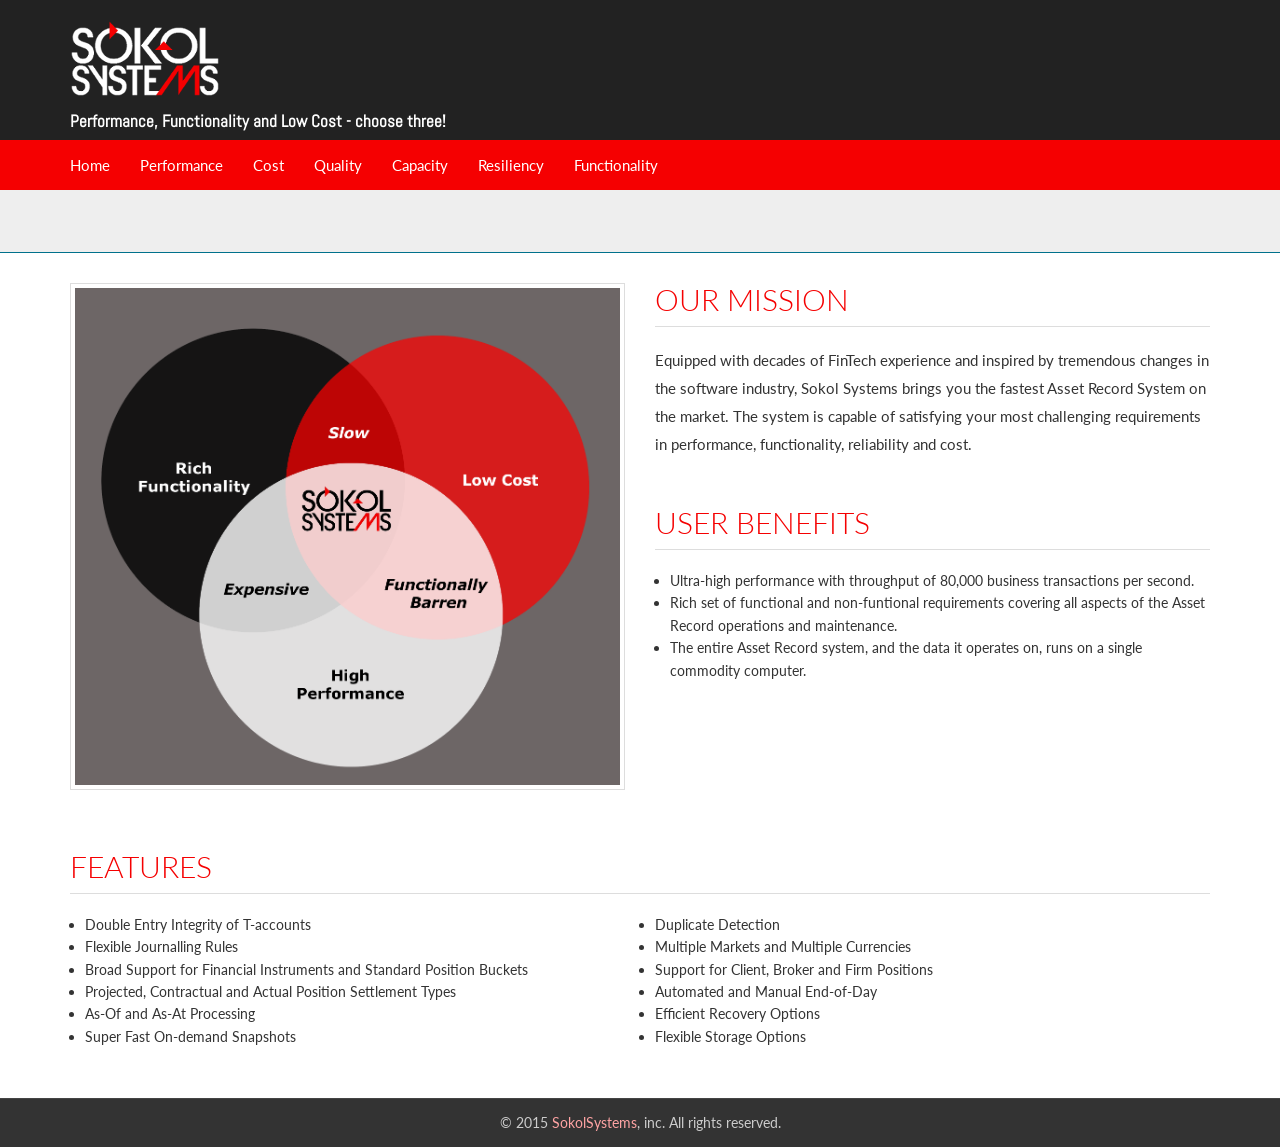
==== index.html @ 8c98a2dd "formatting of bullet points on homepage" ====
<!DOCTYPE html>
<html lang="en">

<head>
    <meta charset="UTF-8">
    <meta name="viewport" content="width=device-width, initial-scale=1.0">

    <title>Sokol Systems</title>

    <!-- CSS -->
    <link href="css/bootstrap.min.css" rel="stylesheet" media="screen">
    <link href="css/font-awesome.min.css" rel="stylesheet" media="screen">
    <link href="css/animate.min.css" rel="stylesheet" media="screen">
    <link href="css/lightbox.css" rel="stylesheet" media="screen">
    <link href="css/syntax/shCore.css" rel="stylesheet"  media="screen">
    <link href="css/syntax/shThemeDefault.css" rel="stylesheet"  media="screen">

    <link href="css/style.css" rel="stylesheet" media="screen" title="default">
    <link href="css/color-red.css" rel="stylesheet" media="screen" title="default">
    <link href="css/width-full.css" rel="stylesheet" media="screen" title="default">

    <!-- HTML5 shim and Respond.js IE8 support of HTML5 elements and media queries -->
    <!--[if lt IE 9]>
        <script src="js/html5shiv.js"></script>
        <script src="js/respond.min.js"></script>
    <![endif]-->
</head>

<body>

    <div class="boxed animated fadeIn animation-delay-5">

        <header id="header" class="hidden-xs">
            <div class="container">
                <div id="header-title">
                    <h1 class="animated fadeInDown">
						<a href="index.html"><img src="img/logo_white_text_clear_bg_150x77.png" class="img-responsive animated bounceInUp" alt="SokolSystems"></a>
					</h1>
					<p class="p-lg"><b>Performance, Functionality and Low Cost - choose three!</b></p>
                </div>
            </div> <!-- container -->
        </header> <!-- header -->

        <nav class="navbar navbar-static-top navbar-mind" role="navigation">
            <div class="container">
                <!-- Brand and toggle get grouped for better mobile display -->
                <div class="navbar-header">
                    <a class="navbar-brand visible-xs" href="index.html">Sokol <span>Systems</span></a>

                    <button type="button" class="navbar-toggle" data-toggle="collapse" data-target=".navbar-mind-collapse">
                        <span class="sr-only">Toggle navigation</span>
                        <i class="fa fa-bars fa-inverse"></i>
                    </button>
                </div>

                <!-- Collect the nav links, forms, and other content for toggling -->
                <div class="collapse navbar-collapse navbar-mind-collapse">
                    <ul class="nav navbar-nav">
                        <li>
                            <a href="index.html">Home</a>
                        </li>
                        <li>
                            <a href="performance.html">Performance</a>
                        </li>
                        <li>
                            <a href="cost.html">Cost</a>
                        </li>
                        <li>
                            <a href="quality.html">Quality</a>
                        </li>
                        <li>
                            <a href="capacity.html">Capacity</a>
                        </li>
                        <li>
                            <a href="resiliency.html">Resiliency</a>
                        </li>
                        <li>
                            <a href="functionality.html">Functionality</a>
                        </li>
                    </ul> <!-- nav nabvar-nav -->

                </div><!-- navbar-collapse -->
            </div> <!-- container -->
        </nav> <!-- navbar navbar-default -->

		<header class="wrap-title">
            <div class="container">
                <h1 class="page-title"></h1>
            </div>
        </header>

        <section class="animated fadeIn">
            <div class="container">
                <div class="row">
					<div class="col-md-6">
						<a href="img/Sokol-Systems-Performance-Functionality-Cost-layered-text.png" class="thumbnail margin-bottom-20" data-lightbox="w1" title="Sokol Systems Inc.">
							<img src="img/Sokol-Systems-Performance-Functionality-Cost-layered-text.png" class="img-responsive" alt="Image">
						</a>
					</div>
                    <div class="col-md-6">
                        <h2 class="section-title">Our mission</h2>
						<p class="p-lg">Equipped with decades of FinTech experience and inspired by tremendous changes in the software industry, Sokol Systems brings you the fastest Asset Record System on the market. The system is capable of satisfying your most challenging requirements in performance, functionality, reliability and cost.</p>
                    </div>

                    <p class="p-lg">&nbsp;</p>

					<div class="col-md-6">
                        <h2 class="section-title">User Benefits</h2>
                        <ul style="padding-left:15px;">
                            <li>Ultra-high performance with throughput of 80,000 business transactions per second.</li>
				            <li>Rich set of functional and non-funtional requirements covering all aspects of the Asset Record operations and maintenance.</li>
					        <li>The entire Asset Record system, and the data it operates on, runs on a single commodity computer.</li>
                        </ul>
                    </div>
					<!-- <div class="col-md-8">
                        <h2 class="section-title">Features</h2>
                        <p class="p-lg">
							<li>Double Entry Integrity of T-accounts</li>
							<li>Flexible Journalling Rules</li>
							<li>Broad Support for Financial Instruments and Standard Position Buckets</li>
							<li>Projected, Contractual and Actual Position Settlement Types</li>
							<li>As-Of and As-At Processing</li>
							<li>Super Fast On-demand Snapshots</li>
							<li>Duplicate Detection</li>
							<li>Multiple Markets and Multiple Currencies</li>
							<li>Support for Client, Broker and Firm Positions</li>
							<li>Automated and Manual End-of-Day</li>
							<li>Efficient Recovery Options</li>
							<li>Flexible Storage Options</li></p>
                    </div> -->
                </div>
            </div> <!-- container -->
        </section>

		<section class="animated fadeIn">
            <div class="container">
                <div class="row">
					<div class="col-md-12">
                        <h2 class="section-title">Features</h2>
                        <div class="col-md-6">
                            <ul style="padding-left:0px;">
    							<li>Double Entry Integrity of T-accounts</li>
    							<li>Flexible Journalling Rules</li>
    							<li>Broad Support for Financial Instruments and Standard Position Buckets</li>
    							<li>Projected, Contractual and Actual Position Settlement Types</li>
    							<li>As-Of and As-At Processing</li>
    							<li>Super Fast On-demand Snapshots</li>
    						</ul>
                        </div>
                        <div class="col-md-6">
                            <ul style="padding-left:0px;">
                                <li>Duplicate Detection</li>
                                <li>Multiple Markets and Multiple Currencies</li>
                                <li>Support for Client, Broker and Firm Positions</li>
                                <li>Automated and Manual End-of-Day</li>
                                <li>Efficient Recovery Options</li>
                                <li>Flexible Storage Options</li>
                            </ul>
                        </div>
                    </div>
                </div>
            </div> <!-- container -->
        </section>

        <!--<aside id="footer-widgets">
            <div class="container">
                <div class="row">
                    <div class="col-md-12">
                        <h3 class="footer-widget-title">Sitemap</h3>
                        <ul class="list-unstyled three_cols">
                            <li><a href="#">Home</a></li>
                            <li><a href="#">Blog</a></li>
                            <li><a href="#">Portafolio</a></li>
                            <li><a href="#">Works</a></li>
                            <li><a href="#">Gallery</a></li>
                            <li><a href="#">Pricing</a></li>
                            <li><a href="#">About Us</a></li>
                            <li><a href="#">Our Team</a></li>
                            <li><a href="#">Services</a></li>
                            <li><a href="#">FAQ</a></li>
                            <li><a href="#">Login</a></li>
                            <li><a href="#">Cantact</a></li>
                        </ul>
                    </div>
                </div>
            </div>
        </aside> -->

        <footer id="footer">
            <p>&copy; 2015 <a href="#">SokolSystems</a>, inc. All rights reserved.</p>
        </footer>

    </div> <!-- boxed -->

    <!-- <div id="back-top">
        <a href="#header"><i class="fa fa-chevron-up"></i></a>
    </div> -->


    <!-- Scripts -->
    <script src="js/jquery-1.10.2.min.js"></script>
    <script src="js/jquery.cookie.js"></script>
    <script src="js/bootstrap.min.js"></script>
    <script src="js/jquery.mixitup.min.js"></script>
    <script src="js/lightbox-2.6.min.js"></script>
    <script src="js/holder.js"></script>
    <script src="js/app.js"></script>
    <script src="js/styleswitcher.js"></script>

    <script src="js/syntax/shCore.js"></script>
    <script src="js/syntax/shBrushXml.js"></script>
    <script src="js/syntax/shBrushJScript.js"></script>

    <script type="text/javascript">
        SyntaxHighlighter.all()
    </script>
</body>

</html>
---- css/syntax/shCore.css ----
/**
 * SyntaxHighlighter
 * http://alexgorbatchev.com/SyntaxHighlighter
 *
 * SyntaxHighlighter is donationware. If you are using it, please donate.
 * http://alexgorbatchev.com/SyntaxHighlighter/donate.html
 *
 * @version
 * 3.0.83 (July 02 2010)
 * 
 * @copyright
 * Copyright (C) 2004-2010 Alex Gorbatchev.
 *
 * @license
 * Dual licensed under the MIT and GPL licenses.
 */
.syntaxhighlighter a,
.syntaxhighlighter div,
.syntaxhighlighter code,
.syntaxhighlighter table,
.syntaxhighlighter table td,
.syntaxhighlighter table tr,
.syntaxhighlighter table tbody,
.syntaxhighlighter table thead,
.syntaxhighlighter table caption,
.syntaxhighlighter textarea {
  -moz-border-radius: 0 0 0 0 !important;
  -webkit-border-radius: 0 0 0 0 !important;
  background: none !important;
  border: 0 !important;
  bottom: auto !important;
  float: none !important;
  height: auto !important;
  left: auto !important;
  line-height: 1.1em !important;
  margin: 0 !important;
  outline: 0 !important;
  overflow: visible !important;
  padding: 0 !important;
  position: static !important;
  right: auto !important;
  text-align: left !important;
  top: auto !important;
  vertical-align: baseline !important;
  width: auto !important;
  box-sizing: content-box !important;
  font-family: "Consolas", "Bitstream Vera Sans Mono", "Courier New", Courier, monospace !important;
  font-weight: normal !important;
  font-style: normal !important;
  font-size: 1em !important;
  min-height: inherit !important;
  min-height: auto !important;
}

.syntaxhighlighter {
  width: 100% !important;
  margin: 1em 0 1em 0 !important;
  position: relative !important;
  overflow: auto !important;
  font-size: 1em !important;
}
.syntaxhighlighter.source {
  overflow: hidden !important;
}
.syntaxhighlighter .bold {
  font-weight: bold !important;
}
.syntaxhighlighter .italic {
  font-style: italic !important;
}
.syntaxhighlighter .line {
  white-space: pre !important;
}
.syntaxhighlighter table {
  width: 100% !important;
}
.syntaxhighlighter table caption {
  text-align: left !important;
  padding: .5em 0 0.5em 1em !important;
}
.syntaxhighlighter table td.code {
  width: 100% !important;
}
.syntaxhighlighter table td.code .container {
  position: relative !important;
}
.syntaxhighlighter table td.code .container textarea {
  box-sizing: border-box !important;
  position: absolute !important;
  left: 0 !important;
  top: 0 !important;
  width: 100% !important;
  height: 100% !important;
  border: none !important;
  background: white !important;
  padding-left: 1em !important;
  overflow: hidden !important;
  white-space: pre !important;
}
.syntaxhighlighter table td.gutter .line {
  text-align: right !important;
  padding: 0 0.5em 0 1em !important;
}
.syntaxhighlighter table td.code .line {
  padding: 0 1em !important;
}
.syntaxhighlighter.nogutter td.code .container textarea, .syntaxhighlighter.nogutter td.code .line {
  padding-left: 0em !important;
}
.syntaxhighlighter.show {
  display: block !important;
}
.syntaxhighlighter.collapsed table {
  display: none !important;
}
.syntaxhighlighter.collapsed .toolbar {
  padding: 0.1em 0.8em 0em 0.8em !important;
  font-size: 1em !important;
  position: static !important;
  width: auto !important;
  height: auto !important;
}
.syntaxhighlighter.collapsed .toolbar span {
  display: inline !important;
  margin-right: 1em !important;
}
.syntaxhighlighter.collapsed .toolbar span a {
  padding: 0 !important;
  display: none !important;
}
.syntaxhighlighter.collapsed .toolbar span a.expandSource {
  display: inline !important;
}
.syntaxhighlighter .toolbar {
  position: absolute !important;
  right: 1px !important;
  top: 1px !important;
  width: 11px !important;
  height: 11px !important;
  font-size: 10px !important;
  z-index: 10 !important;
}
.syntaxhighlighter .toolbar span.title {
  display: inline !important;
}
.syntaxhighlighter .toolbar a {
  display: block !important;
  text-align: center !important;
  text-decoration: none !important;
  padding-top: 1px !important;
}
.syntaxhighlighter .toolbar a.expandSource {
  display: none !important;
}
.syntaxhighlighter.ie {
  font-size: .9em !important;
  padding: 1px 0 1px 0 !important;
}
.syntaxhighlighter.ie .toolbar {
  line-height: 8px !important;
}
.syntaxhighlighter.ie .toolbar a {
  padding-top: 0px !important;
}
.syntaxhighlighter.printing .line.alt1 .content,
.syntaxhighlighter.printing .line.alt2 .content,
.syntaxhighlighter.printing .line.highlighted .number,
.syntaxhighlighter.printing .line.highlighted.alt1 .content,
.syntaxhighlighter.printing .line.highlighted.alt2 .content {
  background: none !important;
}
.syntaxhighlighter.printing .line .number {
  color: #bbbbbb !important;
}
.syntaxhighlighter.printing .line .content {
  color: black !important;
}
.syntaxhighlighter.printing .toolbar {
  display: none !important;
}
.syntaxhighlighter.printing a {
  text-decoration: none !important;
}
.syntaxhighlighter.printing .plain, .syntaxhighlighter.printing .plain a {
  color: black !important;
}
.syntaxhighlighter.printing .comments, .syntaxhighlighter.printing .comments a {
  color: #008200 !important;
}
.syntaxhighlighter.printing .string, .syntaxhighlighter.printing .string a {
  color: blue !important;
}
.syntaxhighlighter.printing .keyword {
  color: #006699 !important;
  font-weight: bold !important;
}
.syntaxhighlighter.printing .preprocessor {
  color: gray !important;
}
.syntaxhighlighter.printing .variable {
  color: #aa7700 !important;
}
.syntaxhighlighter.printing .value {
  color: #009900 !important;
}
.syntaxhighlighter.printing .functions {
  color: #ff1493 !important;
}
.syntaxhighlighter.printing .constants {
  color: #0066cc !important;
}
.syntaxhighlighter.printing .script {
  font-weight: bold !important;
}
.syntaxhighlighter.printing .color1, .syntaxhighlighter.printing .color1 a {
  color: gray !important;
}
.syntaxhighlighter.printing .color2, .syntaxhighlighter.printing .color2 a {
  color: #ff1493 !important;
}
.syntaxhighlighter.printing .color3, .syntaxhighlighter.printing .color3 a {
  color: red !important;
}
.syntaxhighlighter.printing .break, .syntaxhighlighter.printing .break a {
  color: black !important;
}
---- css/syntax/shThemeDefault.css ----
/**
 * SyntaxHighlighter
 * http://alexgorbatchev.com/SyntaxHighlighter
 *
 * SyntaxHighlighter is donationware. If you are using it, please donate.
 * http://alexgorbatchev.com/SyntaxHighlighter/donate.html
 *
 * @version
 * 3.0.83 (July 02 2010)
 * 
 * @copyright
 * Copyright (C) 2004-2010 Alex Gorbatchev.
 *
 * @license
 * Dual licensed under the MIT and GPL licenses.
 */
.syntaxhighlighter {
  background-color: white !important;
}
.syntaxhighlighter .line.alt1 {
  background-color: white !important;
}
.syntaxhighlighter .line.alt2 {
  background-color: white !important;
}
.syntaxhighlighter .line.highlighted.alt1, .syntaxhighlighter .line.highlighted.alt2 {
  background-color: #e0e0e0 !important;
}
.syntaxhighlighter .line.highlighted.number {
  color: black !important;
}
.syntaxhighlighter table caption {
  color: black !important;
}
.syntaxhighlighter .gutter {
  color: #afafaf !important;
}
.syntaxhighlighter .gutter .line {
  border-right: 3px solid #00708c !important;
}
.syntaxhighlighter .gutter .line.highlighted {
  background-color: #00708c !important;
  color: white !important;
}
.syntaxhighlighter.printing .line .content {
  border: none !important;
}
.syntaxhighlighter.collapsed {
  overflow: visible !important;
}
.syntaxhighlighter.collapsed .toolbar {
  color: blue !important;
  background: white !important;
  border: 1px solid #00708c !important;
}
.syntaxhighlighter.collapsed .toolbar a {
  color: blue !important;
}
.syntaxhighlighter.collapsed .toolbar a:hover {
  color: red !important;
}
.syntaxhighlighter .toolbar {
  color: white !important;
  background: #00708c !important;
  border: none !important;
}
.syntaxhighlighter .toolbar a {
  color: white !important;
}
.syntaxhighlighter .toolbar a:hover {
  color: black !important;
}
.syntaxhighlighter .plain, .syntaxhighlighter .plain a {
  color: black !important;
}
.syntaxhighlighter .comments, .syntaxhighlighter .comments a {
  color: #008200 !important;
}
.syntaxhighlighter .string, .syntaxhighlighter .string a {
  color: blue !important;
}
.syntaxhighlighter .keyword {
  color: #006699 !important;
}
.syntaxhighlighter .preprocessor {
  color: gray !important;
}
.syntaxhighlighter .variable {
  color: #aa7700 !important;
}
.syntaxhighlighter .value {
  color: #009900 !important;
}
.syntaxhighlighter .functions {
  color: #ff1493 !important;
}
.syntaxhighlighter .constants {
  color: #0066cc !important;
}
.syntaxhighlighter .script {
  font-weight: bold !important;
  color: #006699 !important;
  background-color: none !important;
}
.syntaxhighlighter .color1, .syntaxhighlighter .color1 a {
  color: gray !important;
}
.syntaxhighlighter .color2, .syntaxhighlighter .color2 a {
  color: #ff1493 !important;
}
.syntaxhighlighter .color3, .syntaxhighlighter .color3 a {
  color: red !important;
}

.syntaxhighlighter .keyword {
  font-weight: bold !important;
}
---- css/style.css ----
@import url(http://fonts.googleapis.com/css?family=Abel|Lato:300,400,700,400italic);body{font-family:Lato,sans-serif;font-size:14px;line-height:1.6em;background-color:#ddd}h1,h2,h3,h4,h5,h6{font-family:'Lato',sans-serif;font-weight:300;color:#00708c}h6{font-weight:400}section{margin-bottom:40px !important}.top-section{padding-top:40px;padding-bottom:40px}section.inverse{background-color:#004759;color:#fff}iframe{border:0}:focus{outline:none !important}::-moz-focus-inner{border:0 !important}.video iframe,.video object,.video embed{position:absolute;top:0;left:0;width:100%;height:100%;border:0}.video{position:relative;padding-bottom:56.25%;height:0;overflow:hidden}.boxed{background-color:#fff}.no-margin-top{margin-top:0 !important}.margin-bottom-20{margin-bottom:20px}.three_cols{overflow:hidden}.three_cols>li{float:left;width:33.333%;padding-bottom:2px;padding-top:1px}input{border-radius:0 !important}textarea{border-radius:0 !important}.form-control:focus{border-color:#00708c;-webkit-box-shadow:none;box-shadow:none}.input-group-btn .btn{border-radius:0}.component-element{margin-bottom:40px}.menu{-webkit-animation-delay:.3s;-moz-animation-delay:.3s;-ms-animation-delay:.3s;-o-animation-delay:.3s;animation-delay:.3s}@media (max-width:991px){.menu{position:static;margin-bottom:40px}}@media (min-width:992px){.affix-bottom{position:absolute;top:auto}.menu{top:25px;width:220px}}@media (min-width:1200px){.menu{top:25px;width:260px}}.fa-15x{font-size:15em}.fa-10x{font-size:10em}.fa-6x{font-size:6em}.fa-7x{font-size:7em}.fa-8x{font-size:8em}.media{margin-bottom:25px}.media p{margin-bottom:0}.media small{font-style:oblique;color:#555;font-size:90%}.media-heading{line-height:140%}.media-list>li:last-child{margin-bottom:0}blockquote{border-color:#00708c;border-bottom:solid 1px #00708c;background-color:#f1f1f1;overflow:hidden}blockquote.pull-right{padding-right:15px;padding-left:0;border-right:5px solid #00708c;border-bottom:solid 1px #00708c;border-left:0;float:none !important}.lead{font-size:2em;font-weight:300;margin-bottom:30px}.lead-lg{font-size:3em}.lead strong{color:#00708c;font-weight:300}.well{border-radius:0;border-color:#00708c;background-color:#f4f4f4}.jumbotron{border-radius:0 !important;background-color:#f1f1f1;overflow:hidden;border-bottom:solid 5px #00708c;border-top:solid 5px #00708c;border-left:solid 1px #00708c;border-right:solid 1px #00708c}.alert{border-radius:0;padding:10px}.alert-success{background-color:#deeedd;color:#005b00;border-left:solid 5px #097900;border-right:solid 5px #097900;border-top:solid 1px #097900;border-bottom:solid 1px #097900}.alert-info{background-color:#dcecf2;color:#00708c;border-left:solid 5px #00708c;border-right:solid 5px #00708c;border-top:solid 1px #00708c;border-bottom:solid 1px #00708c}.alert-warning{background-color:#ffedce;color:#de8e03;border-left:solid 5px #f89e01;border-right:solid 5px #f89e01;border-top:solid 1px #f89e01;border-bottom:solid 1px #f89e01}.alert-danger{background-color:#ffd6d6;color:#bf0000;border-left:solid 5px #bf0000;border-right:solid 5px #bf0000;border-top:solid 1px #bf0000;border-bottom:solid 1px #bf0000}.progress{border-radius:0}.progress-sm{height:10px}.progress-xs{height:5px}.progress-lg{height:30px}.progress-bar{background-color:#00708c}.progress-bar-success{background-color:#005b00}.progress-bar-info{background-color:#8300ae}.progress-bar-warning{background-color:#de8e03}.progress-bar-danger{background-color:#bf0000}.panel{border-radius:0}.panel-title{color:#fff}.panel .panel-heading,.panel .panel-footer{background-color:#00708c;color:#fff;border-radius:0;border:0}.panel-primary .panel-heading a,.panel-primary .panel-footer a{color:#6aceeb}.panel-primary .panel-heading a:hover,.panel-primary .panel-footer a:hover,.panel-primary .panel-heading a:focus,.panel-primary .panel-footer a:focus{color:#eee}.panel .panel-footer i{margin-left:8px}.panel .panel-heading i,.panel .panel-footer i{font-size:1.1em;margin-right:5px}.panel>.panel-body{background-color:#f7f7f7;margin:0}.panel-footer~.panel-body{border-color:#f00 !important}.panel .list-group{background-color:#f7f7f7;border:solid 1px #00708c}.panel .list-group .list-group-item{background-color:#f7f7f7}.panel-default>.panel-body{border-color:#ddd}.panel-default .panel-heading{border-bottom:solid 1px #ddd}.panel-default .panel-footer{border-top:solid 1px #ddd}.panel-default .panel-heading,.panel-default .panel-footer{background-color:#eee;color:#000}.panel-default .panel-title{color:#000}.panel-primary{border-color:#00708c}.panel-primary .panel-heading,.panel-primary .panel-footer{background-color:#00708c;color:#fff}.panel-primary .panel-title{color:#fff}.panel-info{border-color:#8300ae}.panel-info .panel-heading,.panel-info .panel-footer{background-color:#8300ae;color:#fff}.panel-info .panel-title{color:#fff}.panel-success{border-color:#0b9a00}.panel-success .panel-heading,.panel-success .panel-footer{background-color:#0b9a00;color:#fff}.panel-success .panel-title{color:#fff}.panel-warning{border-color:#f89e01}.panel-warning .panel-heading,.panel-warning .panel-footer{background-color:#f89e01;color:#fff}.panel-warning .panel-title{color:#fff}.panel-danger{border-color:#bf0000}.panel-danger .panel-heading,.panel-danger .panel-footer{background-color:#bf0000;color:#fff}.panel-danger .panel-title{color:#fff}.panel-group>.panel{border-radius:0}.panel-group>.panel .panel-body{background-color:#f7f7f7;border:solid 1px #00708c !important;margin:0}.panel-group>.panel a{color:#fff}.panel-group>.panel .panel-heading{background-color:transparent;padding:0;border:0}.panel-group>.panel .panel-heading a{display:block;background-color:#00708c;padding:10px 15px;text-decoration:none;font-weight:400;font-size:.9em}.panel-group .panel>.panel-heading a.collapsed:before{font-family:'FontAwesome';content:"\f067";font-size:1.4em;margin-right:10px;vertical-align:middle;font-weight:normal;font-style:normal;text-decoration:inherit;*margin-right:.3em}.panel-group .panel>.panel-heading a:before{font-family:'FontAwesome';content:"\f068";font-size:1.4em;margin-right:10px;vertical-align:middle;font-weight:normal;font-style:normal;text-decoration:inherit;*margin-right:.3em}.nav-pills>li>a{border-radius:0;color:#00708c}.nav-pills>li.active>a,.nav-pills>li.active>a:hover,.nav-pills>li.active>a:focus{background-color:#00708c}.nav-pills.nav-stacked>li>a{border-top:solid 1px #ddd;border-left:solid 1px #ddd;border-right:solid 1px #ddd}.nav-stacked>li+li{margin:0}.nav-stacked>li:last-child{border-bottom:solid 1px #ddd}.nav-tabs{border-top:solid 4px #ddd;border-right:solid 1px #ddd}.nav-tabs li:first-child a{border-left:solid 1px #ddd}.nav-tabs li a{margin-top:-4px;margin-right:0;border-radius:0;border-top:solid 3px #ddd;color:#555;transition:all .2s;-moz-transition:all .2s;-webkit-transition:all .2s;padding-right:5px;padding-left:5px}.nav-tabs li a:hover,.nav-tabs li.active a,.nav-tabs li.active a:hover,.nav-tabs li.active a:focus{border-top:solid 3px #00708c;background-color:#fff;border-left:solid 1px #ddd;border-right:solid 1px #ddd;color:#00708c;padding-right:5px;padding-left:5px}@media (min-width:370px){.nav-tabs li a{padding-right:10px;padding-left:10px}.nav-tabs li a:hover,.nav-tabs li.active a,.nav-tabs li.active a:hover,.nav-tabs li.active a:focus{padding-right:25px;padding-left:25px}}.nav-tabs+.tab-content{padding:15px;border-left:solid 1px #ddd;border-right:solid 1px #ddd;border-bottom:solid 1px #ddd;overflow:hidden}.list-group-item:first-child{border-top-right-radius:0;border-top-left-radius:0}.list-group-item:last-child{margin-bottom:0;border-bottom-right-radius:0;border-bottom-left-radius:0}a.list-group-item.active,a.list-group-item.active:hover,a.list-group-item.active:focus{background-color:#00708c;border-color:#00708c}.btn{border-radius:0;-webkit-transition:all .25s ease;-moz-transition:all .25s ease;-ms-transition:all .25s ease;-o-transition:all .25s ease;transition:all .25s ease}.btn-primary{background-color:#00708c;border-color:#004759}.btn-primary:hover,.btn-primary:focus,.btn-primary:active,.btn-primary.active,.open .dropdown-toggle.btn-primary{background-color:#004759;border-color:#001e26}.btn-success{background-color:#0b9a00;border-color:#097900}.btn-success:hover,.btn-success:focus,.btn-success:active,.btn-success.active,.open .dropdown-toggle.btn-success{background-color:#097900;border-color:#075e00}.btn-danger{background-color:#bf0000;border-color:#a50000}.btn-danger:hover,.btn-danger:focus,.btn-danger:active,.btn-danger.active,.open .dropdown-toggle.btn-danger{background-color:#a50000;border-color:#820000}.btn-warning{background-color:#f89e01;border-color:#de8d01}.btn-warning:hover,.btn-warning:focus,.btn-warning:active,.btn-warning.active,.open .dropdown-toggle.btn-warning{background-color:#de8d01;border-color:#be7901}.btn-success{background-color:#0b9a00;border-color:#097900}.btn-success:hover,.btn-success:focus,.btn-success:active,.btn-success.active,.open .dropdown-toggle.btn-success{background-color:#097900;border-color:#075e00}.btn-info{background-color:#8300ae;border-color:#6c008f}.btn-info:hover,.btn-info:focus,.btn-info:active,.btn-info.active,.open .dropdown-toggle.btn-info{background-color:#6c008f;border-color:#560072}.thumbnail{border-radius:0;background-color:transparent}a.thumbnail:hover,a.thumbnail:focus,a.thumbnail.active{border-color:#00708c}.badge{border-radius:2px;background-color:#00708c;margin-left:3px;margin-right:5px}.label{border-radius:0}.label-default{background-color:#999}.label-default[href]:hover,.label-default[href]:focus{background-color:#808080}.label-primary{background-color:#00708c}.label-primary[href]:hover,.label-primary[href]:focus{background-color:#00627b}.label-success{background-color:#0b9a00}.label-success[href]:hover,.label-success[href]:focus{background-color:#097900}.label-info{background-color:#8300ae}.label-info[href]:hover,.label-info[href]:focus{background-color:#6c008f}.label-warning{background-color:#f89e01}.label-warning[href]:hover,.label-warning[href]:focus{background-color:#de8d01}.label-danger{background-color:#bf0000}.label-danger[href]:hover,.label-danger[href]:focus{background-color:#a50000}.table>thead>tr>th{border-bottom:2px solid #00708c}.table-striped>tbody>tr:nth-child(odd)>td,.table-striped>tbody>tr:nth-child(odd)>th{background-color:#f4f4f4}.modal-content,.popover{border-radius:0}.breadcrumb{display:inline;margin:0;padding:8px 5px 0 10px;background-color:transparent;border-radius:0;position:absolute;right:20px;top:0}.breadcrumb>li+li:before{content:"\00BB";color:#aaa;margin-right:5px;font-size:1.2em}.pagination{display:inline-block;padding-left:0;margin:20px 0;border-radius:4px}.pagination>li{display:inline}.pagination>li>a,.pagination>li>span{background-color:#eee;border:1px solid #ddd}.pagination>li:first-child>a,.pagination>li:first-child>span{border-bottom-left-radius:0;border-top-left-radius:0}.pagination>li:last-child>a,.pagination>li:last-child>span{border-top-right-radius:0;border-bottom-right-radius:0}.pagination>li>a:hover,.pagination>li>span:hover,.pagination>li>a:focus,.pagination>li>span:focus{background-color:#00708c;color:#fff;border-color:#00708c}.pagination>.active>a,.pagination>.active>span,.pagination>.active>a:hover,.pagination>.active>span:hover,.pagination>.active>a:focus,.pagination>.active>span:focus{color:#fff;background-color:#00708c;border-color:#00708c}.pagination>.disabled>span,.pagination>.disabled>span:hover,.pagination>.disabled>span:focus,.pagination>.disabled>a,.pagination>.disabled>a:hover,.pagination>.disabled>a:focus{background-color:#eee}.pagination-lg>li:first-child>a,.pagination-lg>li:first-child>span{border-bottom-left-radius:0;border-top-left-radius:0}.pagination-lg>li:last-child>a,.pagination-lg>li:last-child>span{border-top-right-radius:0;border-bottom-right-radius:0}.pagination-sm>li:first-child>a,.pagination-sm>li:first-child>span{border-bottom-left-radius:0;border-top-left-radius:0}.pagination-sm>li:last-child>a,.pagination-sm>li:last-child>span{border-top-right-radius:0;border-bottom-right-radius:0}.carousel-control{width:10%}dt{color:#00708c}.alignleft{float:left;margin-right:10px;margin-bottom:10px;margin-top:5px}.alignright{float:right;margin-left:10px;margin-bottom:10px;margin-top:5px}.aligncenter{display:block;margin:0 auto}.imageborder{padding:5px;border:solid 1px #ddd}img+p{margin-top:20px}img.alignleft+p,img.alignright+p{margin-top:0}.p-lg{font-size:1.1em;line-height:180%}.wrap-title{background-color:#eee;border-bottom:solid 1px #00718c;color:#000;padding:20px 0;margin-bottom:30px;position:relative}.page-title{text-transform:capitalize;font-weight:300;font-size:2.2em;margin:0;padding:0;line-height:100%;display:inline-block;color:#333;-webkit-text-stroke:.007em}.wrap-title .container{position:relative}.section-title{text-transform:uppercase;border-bottom:solid 1px #ddd;padding-bottom:10px;margin-bottom:20px;margin-top:0;padding-top:0}.section-title a,.post-title a{text-decoration:none}.post-title{border-bottom:solid 1px #ddd;padding-bottom:10px;margin-bottom:20px;margin-top:0;padding-top:0}.img-caption{position:relative;padding:5px;border:solid 1px #ddd;margin-bottom:20px;color:#fff;width:100%}.img-caption img{width:100%}.caption{position:absolute;top:0;bottom:0;left:0;right:0;background-color:rgba(0,0,0,0);opacity:0;-webkit-transition:all .25s ease;-moz-transition:all .25s ease;-ms-transition:all .25s ease;-o-transition:all .25s ease;transition:all .25s ease}.caption .caption-content{width:80%;height:150px;left:10%;top:40%;margin-top:-20px;position:absolute;text-align:center;visibility:hidden;-webkit-transition:all .5s ease;-moz-transition:all .5s ease;-ms-transition:all .5s ease;-o-transition:all .5s ease;transition:all .5s ease;-webkit-transform:translateY(-100%);-moz-transform:translateY(-100%);-ms-transform:translateY(-100%);-o-transform:translateY(-100%);transform:translateY(-100%)}.caption:hover .caption-content{visibility:visible;-webkit-transform:translateY(0);-moz-transform:translateY(0);-ms-transform:translateY(0);-o-transform:translateY(0);transform:translateY(0)}.caption:hover{background-color:rgba(0,0,0,0.5);opacity:1}.caption .caption-content a{background-color:rgba(128,128,128,0.5);padding:10px 10px 8px 10px;color:#fff;border:solid 1px #999;text-decoration:none;margin-bottom:10px !important;display:inline-block;-webkit-transition:all .25s ease;-moz-transition:all .25s ease;-ms-transition:all .25s ease;-o-transition:all .25s ease;transition:all .25s ease}.caption .caption-content a:hover{background-color:rgba(200,200,200,0.5)}.caption .caption-content a i{margin-right:10px}.caption .caption-content h4{padding:0;color:#fff;margin:0 auto;text-align:center;font-size:1.5em}.underline-title{padding-bottom:10px;border-bottom:solid 1px #ddd;margin-bottom:20px}.syntaxhighlighter{overflow-y:hidden !important}.animation-delay-1{-webkit-animation-delay:.1s !important;-moz-animation-delay:.1s !important;-ms-animation-delay:.1s !important;-o-animation-delay:.1s !important;animation-delay:.1s !important}.animation-delay-2{-webkit-animation-delay:.2s !important;-moz-animation-delay:.2s !important;-ms-animation-delay:.2s !important;-o-animation-delay:.2s !important;animation-delay:.2s !important}.animation-delay-3{-webkit-animation-delay:.3s !important;-moz-animation-delay:.3s !important;-ms-animation-delay:.3s !important;-o-animation-delay:.3s !important;animation-delay:.3s !important}.animation-delay-4{-webkit-animation-delay:.4s !important;-moz-animation-delay:.4s !important;-ms-animation-delay:.4s !important;-o-animation-delay:.4s !important;animation-delay:.4s !important}.animation-delay-5{-webkit-animation-delay:.5s !important;-moz-animation-delay:.5s !important;-ms-animation-delay:.5s !important;-o-animation-delay:.5s !important;animation-delay:.5s !important}.animation-delay-6{-webkit-animation-delay:.6s !important;-moz-animation-delay:.6s !important;-ms-animation-delay:.6s !important;-o-animation-delay:.6s !important;animation-delay:.6s !important}.animation-delay-7{-webkit-animation-delay:.7s !important;-moz-animation-delay:.7s !important;-ms-animation-delay:.7s !important;-o-animation-delay:.7s !important;animation-delay:.7s !important}.animation-delay-8{-webkit-animation-delay:.8s !important;-moz-animation-delay:.8s !important;-ms-animation-delay:.8s !important;-o-animation-delay:.8s !important;animation-delay:.8s !important}.animation-delay-9{-webkit-animation-delay:.9s !important;-moz-animation-delay:.9s !important;-ms-animation-delay:.9s !important;-o-animation-delay:.9s !important;animation-delay:.9s !important}.animation-delay-10{-webkit-animation-delay:1s !important;-moz-animation-delay:1s !important;-ms-animation-delay:1s !important;-o-animation-delay:1s !important;animation-delay:1s !important}.animation-delay-11{-webkit-animation-delay:1.1s !important;-moz-animation-delay:1.1s !important;-ms-animation-delay:1.1s !important;-o-animation-delay:1.1s !important;animation-delay:1.1s !important}.animation-delay-12{-webkit-animation-delay:1.2s !important;-moz-animation-delay:1.2s !important;-ms-animation-delay:1.2s !important;-o-animation-delay:1.2s !important;animation-delay:1.2s !important}.animation-delay-13{-webkit-animation-delay:1.3s !important;-moz-animation-delay:1.3s !important;-ms-animation-delay:1.3s !important;-o-animation-delay:1.3s !important;animation-delay:1.3s !important}.animation-delay-14{-webkit-animation-delay:1.4s !important;-moz-animation-delay:1.4s !important;-ms-animation-delay:1.4s !important;-o-animation-delay:1.4s !important;animation-delay:1.4s !important}.animation-delay-15{-webkit-animation-delay:1.5s !important;-moz-animation-delay:1.5s !important;-ms-animation-delay:1.5s !important;-o-animation-delay:1.5s !important;animation-delay:1.5s !important}.animation-delay-16{-webkit-animation-delay:1.6s !important;-moz-animation-delay:1.6s !important;-ms-animation-delay:1.6s !important;-o-animation-delay:1.6s !important;animation-delay:1.6s !important}.animation-delay-17{-webkit-animation-delay:1.7s !important;-moz-animation-delay:1.7s !important;-ms-animation-delay:1.7s !important;-o-animation-delay:1.7s !important;animation-delay:1.7s !important}.animation-delay-18{-webkit-animation-delay:1.8s !important;-moz-animation-delay:1.8s !important;-ms-animation-delay:1.8s !important;-o-animation-delay:1.8s !important;animation-delay:1.8s !important}#header{background-color:#28364f;color:#fff;height:140px}#header a{text-decoration:none;color:#fff}#header .container{position:relative}#header-title{font-family:'Abel',sans-serif;display:inline-block}#header-title h1{font-family:'Abel',sans-serif;text-transform:lowercase;word-spacing:-10px;margin:20px 0 10px 0;font-size:3.2em;color:#fff}#header-title h1 span{color:#6aceeb}#header-title p{font-size:1.2em}#search-header{display:inline-block;width:300px;position:absolute;right:10px;bottom:0}#search-header input{background-color:#4a6493;border-color:#4a6493;color:#fff}#search-header input:focus{box-shadow:none;border-color:#ff434c}#search-header .btn{background-color:#ff434c;color:#fff;border-color:#ff434c}#search-header input:-moz-placeholder{color:#ddd}#search-header input::-moz-placeholder{color:#ddd}#search-header input:-ms-input-placeholder{color:#ddd}#search-header input::-webkit-input-placeholder{color:#ddd}#social-header{position:absolute;top:10px;right:10px}.social-icon{-webkit-background-clip:border-box;-webkit-background-origin:padding-box;-webkit-background-size:auto;-webkit-transition-delay:0s;-webkit-transition-duration:.5s;-webkit-transition-property:background;-webkit-transition-timing-function:ease;background-clip:border-box;background-image:none;background-origin:padding-box;color:#fff;cursor:auto;display:inline-block;font-size:21px;height:35px;line-height:35px;text-align:center;text-decoration:none;transition-delay:0s;transition-duration:.5s;transition-property:background;transition-timing-function:ease;vertical-align:baseline;width:35px;margin-left:6px;border:solid 1px #576890}a.social-icon:hover{color:#fff !important;background-color:#00708c}.soc-twitter{background-color:#00acee}.soc-google-plus{background-color:#f00}.soc-facebook{background-color:#0173b2}.soc-instagram{background-color:#c0b2a9}.soc-pinterest{background-color:#cb2229}.soc-linkedin{background-color:#0274b3}.soc-github{background-color:#000}.navbar-mind .navbar-brand{color:#fff;text-transform:lowercase;word-spacing:-6px;font-family:'Abel',sans-serif;font-size:2.4em;margin-right:20px}.navbar-mind .navbar-brand span{color:#6aceeb}.navbar-mind{background-color:#00708c;color:#fff;margin:0;border:0}.navbar-mind .nav{font-size:1.1em;margin-left:-15px}.navbar-mind .nav a{color:#fff}.navbar-mind .nav a:hover,.navbar-mind .nav li.active a,.navbar-mind .nav a:focus{background-color:#28364f}.navbar-mind .nav .open>a,.navbar-mind .nav .open>a:hover,.navbar-mind .nav .open>a:focus{background-color:#28364f;color:#fff}.navbar-mind .nav a .caret{border-top-color:#0099bf;border-bottom-color:#0099bf}.navbar-mind .nav .open>a .caret,.navbar-mind .nav .open>a:hover .caret,.navbar-mind .nav .open>a:focus .caret,.navbar-mind .nav .active .caret,.navbar-mind .nav a:hover .caret,.navbar-mind .nav a:focus .caret{border-top-color:#00708c;border-bottom-color:#00708c}.navbar-mind .dropdown-menu{box-shadow:none;color:#000;background-color:#28364f;border-bottom:solid 0 #28364f;border-left:solid 1px #28364f;border-right:solid 1px #28364f;border-top:solid 0 #28364f;border-radius:0}.navbar-mind .dropdown-menu a{color:#000;padding:7px 15px;background-color:#eee !important}.navbar-mind .dropdown-menu a:hover,.navbar-mind .dropdown-menu li.active a:hover,.navbar-mind .dropdown-menu a:focus,.navbar-mind .dropdown-menu li.active a:focus,.navbar-mind .dropdown-menu li.active a{color:#fff;background-color:#00708c !important}.navbar-mind .nav .nav-divider{height:2px;margin:0 !important;overflow:hidden;background-color:#28364f}.navbar-mind .dropdown-header{color:#333;background-color:#ddd;border-bottom:solid 1px #28364f;border-top:solid 1px #28364f;padding:7px 0 !important;text-align:center}.dropdown-login{background-color:#eee !important;min-width:280px !important;border-top:solid 4px #28364f !important;border-bottom:solid 4px #28364f !important;padding:20px}.dropdown-profile{background-color:#eee !important;min-width:320px !important;border-top:solid 4px #28364f !important;border-bottom:solid 4px #28364f !important;padding:20px;overflow:hidden}.navbar-mind .dropdown-profile a{padding:0 !important;margin:15px 5px 0 0;background-color:transparent !important;display:inline-block}.navbar-mind .dropdown-profile a:hover,.navbar-mind .dropdown-profile a:focus{background-color:transparent !important;color:#000}.input-group-addon{border-radius:0;background-color:#ddd}.carousel-mind{background-image:url(../img/back.jpg);background-size:cover}.carousel-mind-back-2{background-image:url(../img/back2.jpg);background-size:cover}.carousel-mind .carousel-caption{position:static;text-align:left}.carousel-mind .carousel-img-wrap{display:table-row}.carousel-mind .carousel-img{height:400px;display:table-cell;vertical-align:middle;overflow:hidden;display:static}.carousel-mind .carousel-img img{width:100%;-webkit-animation-delay:.7s;-moz-animation-delay:.7s;-ms-animation-delay:.7s;-o-animation-delay:.7s;animation-delay:.7s}.carousel-mind .carousel-indicators{bottom:0 !important}.carousel-mind .carousel-indicators li{margin:0 2px}.carousel-text h1{margin:0 0 10px 0;padding:0;font-size:3em;color:#fff;text-transform:uppercase;text-shadow:1px 1px 2px rgba(0,0,0,0.5);line-height:1.4em}.carousel-list{top:60px;margin:0 auto}.carousel-list li{color:#fff;font-size:2em;margin-bottom:10px;overflow:hidden;font-family:'Abel',sans-serif;text-transform:uppercase}.carousel-list li:nth-child(1){-webkit-animation-delay:.3s;-moz-animation-delay:.3s;-ms-animation-delay:.3s;-o-animation-delay:.3s;animation-delay:.3s}.carousel-list li:nth-child(2){-webkit-animation-delay:.5s;-moz-animation-delay:.5s;-ms-animation-delay:.5s;-o-animation-delay:.5s;animation-delay:.5s}.carousel-list li:nth-child(3){-webkit-animation-delay:.7s;-moz-animation-delay:.7s;-ms-animation-delay:.7s;-o-animation-delay:.7s;animation-delay:.7s}.carousel-list li span{background-color:rgba(0,0,0,0.4);padding:18px}.carousel-list li i{padding:18px;margin-right:10px;-webkit-background-clip:border-box;-webkit-background-origin:padding-box;-webkit-background-size:auto;background-clip:border-box;background-image:none;background-origin:padding-box;vertical-align:baseline;display:inline-block;background-color:rgba(0,0,0,0.4);width:72px;text-align:center}@media (max-width:767px){.carousel-list li{font-size:1.6em;line-height:1.75em}.carousel-list li span{padding:5px}.carousel-list li i{width:42px;padding:5px}}.mind-features-item{background-color:#eee;border:solid 1px #ccc;position:relative;overflow:hidden;height:240px;margin:0 auto;margin-bottom:20px;width:90%}.mind-features-item .item-icon{text-align:center;padding:20px}.mind-features-item i{color:#00708c;font-size:9em}.hover{-webkit-user-select:none;-webkit-touch-callout:none}.mind-features-item .item-content{background-color:#00708c;color:#fff;padding:20px;height:240px;position:absolute;z-index:10;top:175px;left:0;-webkit-transition:all .4s linear;-moz-transition:all .4s linear;-ms-transition:all .4s linear;-o-transition:all .4s linear;transition:all .4s linear}.mind-features-item:hover .item-content,.mind-features-item.cs-hover .item-content{top:0}.mind-features-item .item-content h3{font-size:1.3em;text-align:center;font-weight:400;margin:5px 0 15px 0;color:#fff}@media (min-width:768px){.mind-features-item{width:100%}}@media (min-width:768px) and (max-width:991px){.mind-features-item .item-content h3{font-size:1.4em;margin:0 0 15px 0}}@media (min-width:992px){.mind-features-item .item-content{font-size:.9em;line-height:1.6em}.mind-features-item i{font-size:9em}.mind-features-item .item-content h3{font-size:1.3em;margin:5px 0 20px 0}}@media (min-width:1200px){.mind-features-item .item-content{line-height:1.7em}.mind-features-item i{font-size:9em}}.home-post-title a{color:#00708c;text-decoration:none}.home-post-title a:hover{color:#000}.home-post-footer{margin-top:22px}.home-post-meta{font-size:.9em;background-color:#e9e9e9;padding:6px 10px;margin-bottom:10px}.home-post-meta i{color:#444;padding:0 5px}.pricign-box{border:solid 1px #444;-webkit-box-shadow:3px 3px 8px 0 #ccc;-moz-box-shadow:3px 3px 8px 0 #ccc;box-shadow:3px 3px 8px 0 #ccc;margin-bottom:20px;-webkit-transition:all .3s;-moz-transition:all .3s;-ms-transition:all .3s;-o-transition:all .3s;transition:all .3s}.pricign-box:hover{-webkit-box-shadow:0 0 8px 2px rgba(0,0,0,0.39);box-shadow:0 0 8px 2px rgba(0,0,0,0.39)}.pricing-box-header{color:#fff;background-color:#444;padding:10px}.pricing-box-header>h2{margin:0 0 10px 0;padding:0;line-height:100%;font-size:2.2em;text-align:center;color:#fff}.pricing-box-header>p{font-size:.9em;font-weight:300;text-align:center;margin:0}.pricing-box-price{padding:10px;margin-bottom:7px;background-color:#ededed;border-bottom:solid 1px #ddd}.pricing-box-price h3{margin:0;padding:0;line-height:100%;font-size:2.6em;text-align:center}.pricing-box-price h3>sub{font-size:.6em}.pricing-box-content>ul{padding:0}.pricing-box-content>ul>li{list-style-type:none;padding:7px 0;border-bottom:dotted 1px #ddd;vertical-align:top}.pricing-box-content>ul>li>i{margin:0 14px;font-size:1.4em;list-style-position:inside}.pricing-box-footer{margin:10px auto;text-align:center}.pricign-box-pro{border-color:#00708c}.pricign-box-pro>.pricing-box-header{color:#fff;background-color:#00708c}#footer-widgets{background-color:#28364f;color:#fff;padding:0 0 20px 0;margin-top:30px;border-top:solid 5px #00708c}.footer-widget-title{font-family:'Abel',sans-serif;text-transform:uppercase;font-size:1.35em;color:#ff434c}#footer-widgets a{color:#6aceeb;text-decoration:none}#footer-widgets a:hover{color:#fff}#footer{background-color:#333;color:#ccc;padding:17px 0;text-align:center;border-top:solid 1px #444}#footer a{color:#6aceeb;text-decoration:none}#footer a:hover{color:#fff}#footer p{margin:0;padding:0;line-height:100%}.footer-widget .media{margin-bottom:10px}.footer-widget .media .media-heading{font-size:1.2em}.footer-widget small{color:#bbb;font-style:oblique}.footer-widget .thumbnail{border-color:#3c5177}.coming{background-color:#28364f;color:#aaa}.coming h1{color:#fff;padding:20px 0 20px 0;font-size:4em;text-transform:lowercase;font-family:'Abel',sans-serif}.coming h1 span{color:#6aceeb}.coming h1 i{margin-right:20px}.coming-logo>p{font-size:1.8em;font-weight:300;line-height:160%;color:#c2cadc}.coming h2{font-size:4em;color:#fff;margin-top:20px;padding-top:20px}.coming-info{margin-bottom:40px}.coming-info p{color:#ccc;font-size:1.1em;line-height:1.7em}.coming-color{background-color:#6aceeb;background-color:rgba(95,195,255,0.8)}.coming-social>a{-webkit-background-clip:border-box;-webkit-background-origin:padding-box;-webkit-background-size:auto;-webkit-transition-delay:0s;-webkit-transition-duration:1s;-webkit-transition-property:background;-webkit-transition-timing-function:ease;background-clip:border-box;background-color:#666;background-image:none;background-origin:padding-box;color:#fff;cursor:auto;display:inline-block;font-size:21px;height:35px;line-height:35px;text-align:center;text-decoration:none;transition-delay:0s;transition-duration:1s;transition-property:background;transition-timing-function:ease;vertical-align:baseline;width:35px;margin-bottom:5px}.coming-social-transparent>a{background-color:rgba(0,0,0,0.5)}.coming-social>a:hover{background-color:#00708c}.coming-copy{padding-top:10px}@media (min-width:768px){.coming-subs{margin:20px 0}.coming-copy{text-align:right}}@media (min-width:992px){.coming{padding-top:100px}.coming-footer{margin-top:100px}.coming-logo{border-left:solid 1px #6aceeb;padding-left:50px;margin-bottom:0}}@media (min-width:1200px){.coming h1{font-size:6em}}.logig-form{max-width:380px}.register-form{max-width:500px}.error-404{max-width:500px}.error-404 h1{font-size:6em;text-transform:uppercase;font-family:'Abel'}.error-404 h2{font-size:3em;text-transform:uppercase}hr{border-top:1px solid #ddd}.post{margin-bottom:30px;overflow:hidden}.post h1{font-size:2em;margin:0 0 10px 0}.img-post{padding:5px;border:solid 1px #ccc;background-color:#eee;margin:0 auto 20px auto}.post p{line-height:170%}.post-info{margin-top:20px;padding:5px 0;border-top:solid 1px #ddd;border-bottom:solid 1px #ddd;overflow:hidden;vertical-align:baseline;position:relative}.post-info span{color:#00708c}.post-info .btn{position:absolute;right:0;top:3px}.pi-content{margin-top:5px;display:inline-block}.sub-comments{padding-left:50px;border-left:dotted 1px #ddd}.block{margin-bottom:40px}.block .nav>li>a>i{font-size:1.3em}.block ul{padding:0}.block ul.simple li{list-style-type:none;margin:3px 0}.block ul.simple li a{border-left:solid 2px #00708c;padding-left:20px}.block ul.simple li a:hover{border-color:#000}.block ul.simple li ul{padding-left:20px}.post-sidebar{padding:0}.post-sidebar li{list-style-type:none;overflow:hidden;margin-bottom:20px}.post-sidebar img{float:left;padding:5px;border:solid 1px #ccd;background-color:#ddd;margin-right:10px}.post-sidebar h4{margin:0;padding:0;line-height:140%;font-size:1.1em;font-family:'Open Sans',sans-serif;font-weight:normal}.post-sidebar .date{margin-top:10px;color:#666;display:block}.tags-cloud a{border:solid 1px #ddd;padding:3px 5px;margin:2px;display:inline-block;font-size:.9em;color:#00708c;text-decoration:none}.tags-cloud a:hover{background-color:#00708c;color:#fff}.comments-sidebar{padding:0;margin:0}.comments-sidebar li{list-style-type:none;margin:10px 0;overflow:hidden}.comments-sidebar li:nth-child(2n) img{border-radius:50px;float:left;margin-right:10px}.comments-sidebar li:nth-child(2n+1) img{border-radius:50px;float:right;margin-left:10px}.comments-sidebar li h4{font-size:1em;font-family:'Open Sans',sans-serif;font-weight:400;line-height:140%}#Grid .mix{opacity:0;display:none}.portfolio-control{padding:0;margin-bottom:20px}.portfolio-control>li{cursor:pointer;display:inline-block;padding:8px;margin-right:5px;border:solid 1px #ccc;margin-bottom:5px}.portfolio-control>li.active,.portfolio-control>li:hover{background-color:#00708c;color:#fff}@media (max-width:991px){#color-switcher{visibility:hidden}}#color-switcher{position:fixed;top:5%;right:-180px;z-index:10000;-webkit-transition:all .25s ease;-moz-transition:all .25s ease;-ms-transition:all .25s ease;-o-transition:all .25s ease;transition:all .25s ease}#color-switcher:hover{right:0}#color-switcher h3{font-size:1.3em}#color-switcher-content{background-color:#fff;padding:10px;border:solid 1px #ccc;display:inline-block;width:180px}#color-switcher-content a.color{display:inline-block;text-indent:-999999px !important;width:25px;height:25px;background-color:#fff;border:solid 1px #000;margin:2px}#color-switcher-tab{display:inline-block;position:relative;background-color:#fff;border-top:solid 1px #ccc;border-bottom:solid 1px #ccc;border-left:solid 1px #ccc;padding:5px 5px 3px 5px;margin-right:-1px;z-index:10;vertical-align:top}#color-switcher-content a.color.default{background-color:#00708c}#color-switcher-content a.color.blue{background-color:#00439e}#color-switcher-content a.color.fuchsia{background-color:#cc0261}#color-switcher-content a.color.puregreen{background-color:#068100}#color-switcher-content a.color.gold{background-color:#a79c42}#color-switcher-content a.color.grassgreen{background-color:#5a9900}#color-switcher-content a.color.green{background-color:#008c73}#color-switcher-content a.color.intenseblue{background-color:#0093e8}#color-switcher-content a.color.niceblue{background-color:#008cba}#color-switcher-content a.color.olive{background-color:#88a026}#color-switcher-content a.color.orange{background-color:#d77400}#color-switcher-content a.color.otherblue{background-color:#429ab4}#color-switcher-content a.color.pink{background-color:#db46e4}#color-switcher-content a.color.red{background-color:#a00000}#color-switcher-content a.color.violet{background-color:#5400ab}#back-top a{position:fixed;bottom:30px;right:30px;color:#eee;background-color:rgba(0,0,0,0.3);-webkit-transition:all .25s ease;-moz-transition:all .25s ease;-ms-transition:all .25s ease;-o-transition:all .25s ease;transition:all .25s ease;padding:10px;border-radius:5px;text-align:center}#back-top a:hover{background-color:rgba(0,0,0,0.7)}#back-top a i{font-size:3em}.coming2{background-image:url(../img/coming.jpg);background-size:auto !important;background-repeat:no-repeat;background-attachment:fixed}.wrap-coming2{position:relative;top:20%;left:0;right:0;background-color:rgba(0,0,0,0.4);color:#fff;padding:40px 0}.wrap-coming2 h1{color:#fff;font-size:4em}.wrap-coming2 h2{color:#eee}.wrap-coming2 h1 span,.wrap-coming2 h2 span{color:#6aceeb}.wrap-coming2 p{font-size:1.2em;line-height:180%}.coming-time{margin-top:20px}.coming-box-time{background-color:rgba(0,0,0,0.3);color:#fff;text-align:center;padding:25px 25px 10px 25px;margin-left:10px;display:inline-block;margin-bottom:10px}.coming-box-time span{display:block;font-size:4em;padding-bottom:15px}.mind-features-item-transparent{background-color:rgba(0,0,0,0.4);border:none}.mind-features-item-transparent .item-content{background-color:rgba(0,0,0,0.5) !important}.mind-features-item-transparent i{color:rgba(255,255,255,0.7) !important}.mind-features-item-transparent .item-content h3{margin-bottom:18px}.coming2-copy{color:#ddd;padding-top:5px}@media (min-width:992px) and (max-width:1199px){.coming-box-time span{font-size:3em}}@media (min-width:992px){.coming2-count{text-align:right}}@media (min-width:768px){.timeline-left{border-right:solid 5px #ddd}.timeline-right{padding-top:100px}.timeline-event-left{width:97%;position:relative}.timeline-event-left:before{content:"";width:20px;height:20px;background-color:#00708c;border-radius:50px;border:solid 4px #ddd;position:absolute;right:-37px;top:13px;margin-left:-12px;z-index:10}.timeline-event-right:before{content:"";width:20px;height:20px;background-color:#00708c;border-radius:50px;border:solid 4px #ddd;position:absolute;left:-25px;top:13px;margin-left:-12px;z-index:10}.timeline-event-right{width:97%;margin-left:3%;position:relative}.timeline-event:after{content:"";width:0;height:0;border-style:solid;position:absolute;top:9px}.timeline-event-left:after{border-width:14px 0 14px 20px;border-color:transparent transparent transparent #00708c;right:-18px}.timeline-event-right:after{border-width:14px 20px 14px 0;border-color:transparent #00708c transparent transparent;left:-18px}}@media (min-width:992px){.timeline-event-left:before{right:-41px;margin-left:-12px}.timeline-event-right:before{left:-29px;margin-left:-12px}}@media (min-width:1200px){.timeline-event-left:before{right:-44px;margin-left:-12px}.timeline-event-right:before{left:-32px;margin-left:-12px}}.timeline-title{text-align:center;display:block;margin:0 auto 40px auto}.timeline-title span{background-color:#00708c;padding:8px;color:#fff;border-radius:3px}.mind-box{background-color:#00708c;color:#fff;padding:20px;margin-bottom:20px;text-align:center;-webkit-transition:all .25s ease;-moz-transition:all .25s ease;-ms-transition:all .25s ease;-o-transition:all .25s ease;transition:all .25s ease}.mind-box:hover{background-color:#005c73}.mind-box-success{background-color:#097900}.mind-box-success:hover{background-color:#076000}.mind-box-info{background-color:#8300ae}.mind-box-info:hover{background-color:#700095}.mind-box-warning{background-color:#f89e01}.mind-box-warning:hover{background-color:#df8e01}.mind-box-danger{background-color:#bf0000}.mind-box-danger:hover{background-color:#a60000}.mind-box-title{color:#fff;font-size:1.5em}.mind-box i{font-size:4em;margin:5px auto 8px auto}.inverse-wrap{background-color:#28364f;color:#fff;padding:30px 0}.inverse-wrap p{margin:0}.inverse-wrap .lead{color:#fff}.inverse-wrap .lead strong{font-weight:300;color:#6aceeb}.service-list li{counter-increment:myIndex;position:relative;margin-bottom:20px;padding:10px 0 10px 80px}.service-list li:before{content:counter(myIndex);font-family:"Roboto",sans-serif;font-size:4em;padding:20px 15px;border:solid 1px #00708c;color:#00708c;border-radius:500px;position:absolute;top:10px;left:0}@media (min-width:992px) and (max-width:1199px){.service-list li{margin-bottom:25px}}.center-title{text-align:center;text-transform:uppercase;padding-bottom:40px}.back{padding:30px 0;background-color:#000;color:#fff;background-image:url(../img/back_home.jpg);background-size:cover;text-shadow:1px 1px 2px rgba(0,0,0,0.5)}.back h1,.back h2,.back h3,.back h4,.back h5,.back h6{color:#fff}.back h1{font-size:3.7em}.icon-item{display:table;margin-bottom:20px;padding:20px;-webkit-transition:all .25s ease;-moz-transition:all .25s ease;-ms-transition:all .25s ease;-o-transition:all .25s ease;transition:all .25s ease}.icon-item:hover{background-color:rgba(255,255,255,0.2)}.icon-item i{-webkit-transition:all .55s ease;-moz-transition:all .55s ease;-ms-transition:all .55s ease;-o-transition:all .55s ease;transition:all .55s ease}.icon-item:hover i{color:#6aceeb}.icon-item i{display:table-cell;font-size:5em;vertical-align:middle;padding-right:20px}.item-content{display:table-cell}.back .icon-item h3{color:#6aceeb;margin:0 0 15px 0}.carousel-images .carousel-indicators{bottom:auto;top:10px}.carousel-images .carousel-control{position:absolute;top:50%;bottom:auto;height:50px;left:20px;width:50px;font-size:20px;color:#fff;text-align:center;text-shadow:0 1px 2px rgba(0,0,0,0.6);opacity:.5;filter:alpha(opacity=50);z-index:2000}.carousel-images .carousel-control.left{background-image:none;background-repeat:no-repeat;filter:none}.carousel-images .carousel-control.right{right:0;left:auto;background-image:none;background-repeat:no-repeat;filter:none}.carousel-images .carousel-control:hover,.carousel-images .carousel-control:focus{color:#fff;text-decoration:none;outline:none;opacity:.9;filter:alpha(opacity=90)}.carousel-images .carousel-caption{background-color:rgba(0,0,0,0.5);width:100%;left:auto;right:auto;bottom:0;padding:20px}.carousel-images .carousel-caption h1,.carousel-images .carousel-caption h2,.carousel-images .carousel-caption h3,.carousel-images .carousel-caption h4,.carousel-images .carousel-caption h5,.carousel-images .carousel-caption h6{color:#fff;margin:0 0 10px 0}.icon-box{display:table;margin-bottom:20px}.icon-box h3{margin:0 0 10px 0}.icon-box i{display:table-cell;font-size:3em;vertical-align:middle;background-color:#d9f7ff;border-left:solid 4px #00708c;padding:10px 20px;color:#00708c}.icon-box .icon-box-content{display:table-cell;padding:10px;background-color:#edfbff}.icon-box.icon-box-success .icon-box-content{background-color:#efffef}.icon-box.icon-box-success i{background-color:#dbffdb;border-left:solid 4px #005b00;color:#005b00}.icon-box.icon-box-info .icon-box-content{background-color:#fbf0ff}.icon-box.icon-box-info i{background-color:#f8e1ff;border-left:solid 4px #8300ae;color:#8300ae}.icon-box.icon-box-warning .icon-box-content{background-color:#fff7ea}.icon-box.icon-box-warning i{background-color:#fff3e0;border-left:solid 4px #f89e01;color:#f89e01}.icon-box.icon-box-danger .icon-box-content{background-color:#fff2f2}.icon-box.icon-box-danger i{background-color:#ffd9d9;border-left:solid 4px #bf0000;color:#bf0000}.icon-box.icon-box-inverse .icon-box-content{background-color:#00708c;color:#fff}.icon-box.icon-box-inverse i{background-color:#004759;border-left:solid 4px #001e26;color:#fff}.icon-box.icon-box-inverse h1,.icon-box.icon-box-inverse h2,.icon-box.icon-box-inverse h3,.icon-box.icon-box-inverse h4,.icon-box.icon-box-inverse h5,.icon-box.icon-box-inverse h6{color:#fff}.icon-box.icon-box-info h1,.icon-box.icon-box-info h2,.icon-box.icon-box-info h3,.icon-box.icon-box-info h4,.icon-box.icon-box-info h5,.icon-box.icon-box-info h6{color:#8300ae}.icon-box.icon-box-success h1,.icon-box.icon-box-success h2,.icon-box.icon-box-success h3,.icon-box.icon-box-success h4,.icon-box.icon-box-success h5,.icon-box.icon-box-success h6{color:#005b00}.icon-box.icon-box-warning h1,.icon-box.icon-box-warning h2,.icon-box.icon-box-warning h3,.icon-box.icon-box-warning h4,.icon-box.icon-box-warning h5,.icon-box.icon-box-warning h6{color:#f89e01}.icon-box.icon-box-danger h1,.icon-box.icon-box-danger h2,.icon-box.icon-box-danger h3,.icon-box.icon-box-danger h4,.icon-box.icon-box-danger h5,.icon-box.icon-box-danger h6{color:#bf0000}
---- css/color-red.css ----
h1,h2,h3,h4,h5,h6{color:#f50001}.form-control:focus{border-color:#f50001}blockquote{border-color:#f50001;border-bottom:solid 1px #f50001}blockquote.pull-right{border-right:5px solid #f50001;border-bottom:solid 1px #f50001}.lead strong{color:#f50001}.well{border-color:#f50001}.jumbotron{border-bottom:solid 5px #f50001;border-top:solid 5px #f50001;border-left:solid 1px #f50001;border-right:solid 1px #f50001}.panel-primary .panel-heading,.panel-primary .panel-footer{background-color:#f50001}.panel-primary .panel-heading a,.panel-primary .panel-footer a{color:#ffa4a4}.panel-primary{border-color:#f50001}.panel-primary .panel-heading,.panel-primary .panel-footer{background-color:#f50001}.panel-group>.panel .panel-body{border:solid 1px #f50001 !important}.panel-group>.panel .panel-heading a{background-color:#f50001}.nav-pills>li>a{color:#f50001}.nav-pills>li.active>a,.nav-pills>li.active>a:hover,.nav-pills>li.active>a:focus{background-color:#f50001}.nav-tabs li a:hover,.nav-tabs li.active a,.nav-tabs li.active a:hover,.nav-tabs li.active a:focus{color:#f50001;border-top:solid 3px #f50001}a.list-group-item.active,a.list-group-item.active:hover,a.list-group-item.active:focus{background-color:#f50001;border-color:#f50001}.btn-primary{background-color:#f50001;border-color:#6d0000}.btn-primary:hover,.btn-primary:focus,.btn-primary:active,.btn-primary.active,.open .dropdown-toggle.btn-primary{background-color:#6d0000;border-color:#3a0000}a.thumbnail:hover,a.thumbnail:focus,a.thumbnail.active{border-color:#f50001}.badge{background-color:#f50001}.label-primary{background-color:#f50001}.table>thead>tr>th{border-bottom:2px solid #f50001}.pagination>li>a:hover,.pagination>li>span:hover,.pagination>li>a:focus,.pagination>li>span:focus{background-color:#f50001;border-color:#f50001}.pagination>.active>a,.pagination>.active>span,.pagination>.active>a:hover,.pagination>.active>span:hover,.pagination>.active>a:focus,.pagination>.active>span:focus{background-color:#f50001;border-color:#f50001}dt{color:#f50001}#header{background-color:#222}#header-title h1 span{color:#f50001}#search-header input{background-color:#555;border-color:#555}a.social-icon:hover{background-color:#f50001}.navbar-mind .navbar-brand span{color:#ffa4a4}.navbar-mind{background-color:#f50001}.navbar-mind .nav a:hover,.navbar-mind .nav li.active a,.navbar-mind .nav a:focus{background-color:#222}.navbar-mind .nav .open>a,.navbar-mind .nav .open>a:hover,.navbar-mind .nav .open>a:focus{background-color:#222}.navbar-mind .nav a .caret{border-top-color:#d30000;border-bottom-color:#d30000}.navbar-mind .nav .open>a .caret,.navbar-mind .nav .open>a:hover .caret,.navbar-mind .nav .open>a:focus .caret,.navbar-mind .nav .active .caret,.navbar-mind .nav a:hover .caret,.navbar-mind .nav a:focus .caret{border-top-color:#f50001;border-bottom-color:#f50001}.navbar-mind .dropdown-menu{background-color:#222;border-bottom:solid 0 #222;border-left:solid 1px #222;border-right:solid 1px #222;border-top:solid 0 #222}.navbar-mind .dropdown-menu a:hover,.navbar-mind .dropdown-menu li.active a:hover,.navbar-mind .dropdown-menu a:focus,.navbar-mind .dropdown-menu li.active a:focus,.navbar-mind .dropdown-menu li.active a{background-color:#f50001 !important}.navbar-mind .nav .nav-divider{background-color:#222}.navbar-mind .dropdown-header{border-bottom:solid 1px #222;border-top:solid 1px #222}.dropdown-login{border-top:solid 4px #222 !important;border-bottom:solid 4px #222 !important}.dropdown-profile{border-top:solid 4px #222 !important;border-bottom:solid 4px #222 !important}.mind-features-item i{color:#f50001}.mind-features-item .item-content{background-color:#f50001}.home-post-title a{color:#f50001}.pricign-box-pro{border-color:#f50001}.pricign-box-pro>.pricing-box-header{background-color:#f50001}#footer-widgets{background-color:#222;border-top:solid 5px #f50001}#footer-widgets a{color:#ffa4a4}#footer a{color:#ffa4a4}.coming{background-color:#222;color:#aaa}.coming h1 span{color:#ffa4a4}.coming-color{background-color:#ffa4a4}.coming-social>a:hover{background-color:#f50001}@media (min-width:992px){.coming-logo{border-left:solid 1px #f50001}}.post-info span{color:#f50001}.block ul.simple li a{border-left:solid 2px #f50001}.tags-cloud a{color:#f50001}.tags-cloud a:hover{background-color:#f50001}.portfolio-control>li.active,.portfolio-control>li:hover{background-color:#f50001}.wrap-coming2 h1 span,.wrap-coming2 h2 span{color:#ffa4a4}@media (min-width:768px){.timeline-event-left:after{border-color:transparent transparent transparent #f50001}.timeline-event-right:after{border-color:transparent #f50001 transparent transparent}.timeline-event-right:before{background-color:#f50001}.timeline-event-left:before{background-color:#f50001}}.timeline-title span{background-color:#f50001;padding:8px;color:#fff;border-radius:3px}.mind-box{background-color:#f50001}.mind-box:hover{background-color:#870000}.mind-box-success{background-color:#097900}.mind-box-success:hover{background-color:#076000}.mind-box-info{background-color:#8300ae}.mind-box-info:hover{background-color:#700095}.mind-box-warning{background-color:#f89e01}.mind-box-warning:hover{background-color:#df8e01}.mind-box-danger{background-color:#bf0000}.mind-box-danger:hover{background-color:#a60000}.inverse-wrap{background-color:#222}.inverse-wrap .lead strong{color:#ffa4a4}.service-list li:before{border:solid 1px #f50001;color:#f50001}.icon-item:hover i{color:#ffa4a4}.back .icon-item h3{color:#ffa4a4}.icon-box i{background-color:#ffeded;border-left:solid 4px #f50001;color:#f50001}.icon-box .icon-box-content{background-color:#fff}.icon-box.icon-box-inverse .icon-box-content{background-color:#f50001}.icon-box.icon-box-inverse i{background-color:#6d0000}
---- css/width-full.css ----
.boxed {
    background-color: #fff;
}
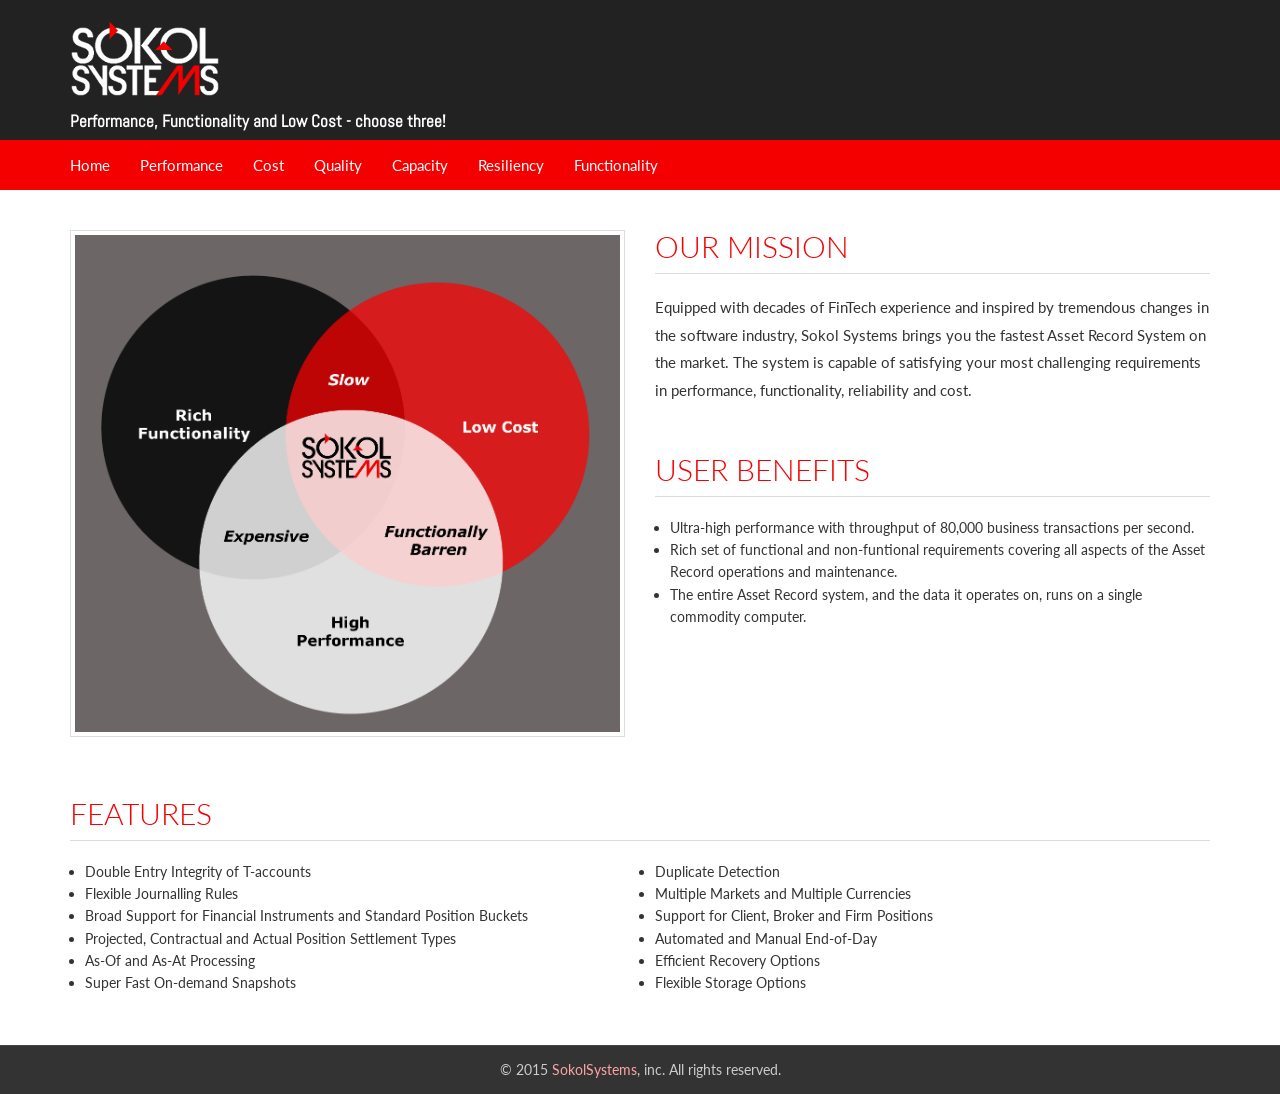
==== commit d2628bd2: "1) Removed gray bar below the title. 2) No periods at the end of each Benefits sentense." ====
--- a/index.html
+++ b/index.html
@@ -83,11 +83,16 @@
             </div> <!-- container -->
         </nav> <!-- navbar navbar-default -->
 
-		<header class="wrap-title">
+		<!-- <header class="wrap-title">
             <div class="container">
                 <h1 class="page-title"></h1>
             </div>
-        </header>
+        </header> -->
+		
+		<section>
+            <div id="carousel-example-generic" class="carousel carousel-mind slide" data-ride="carousel" data-interval="5000">
+            </div>
+        </section>
 
         <section class="animated fadeIn">
             <div class="container">
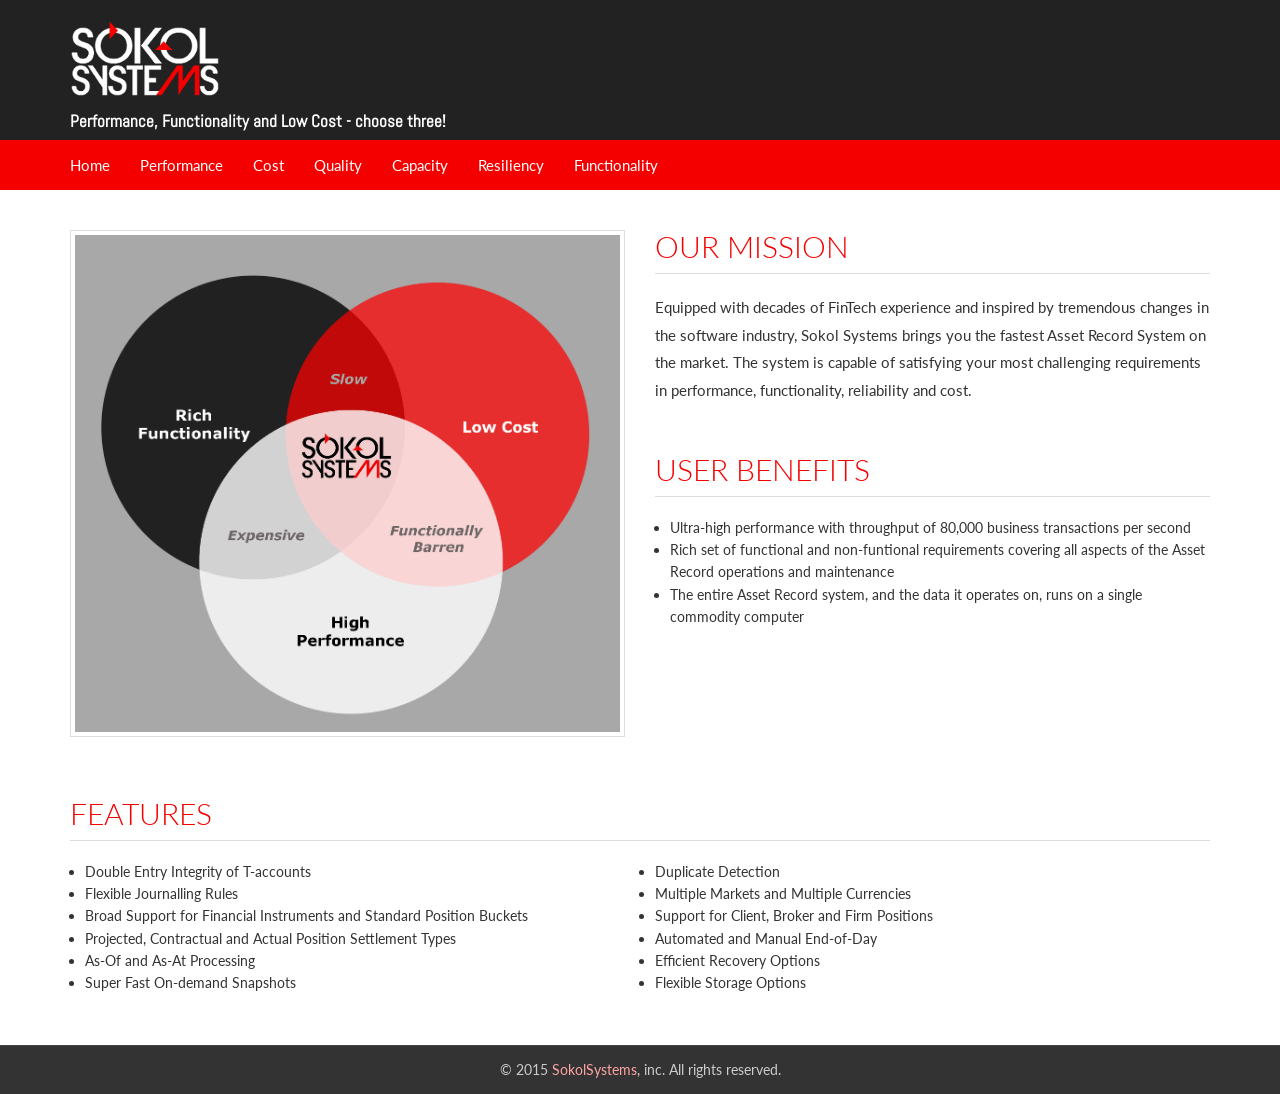
==== commit 49b1b5af: "Toned down font for the main homepage logo." ====
--- a/index.html
+++ b/index.html
@@ -112,9 +112,9 @@
 					<div class="col-md-6">
                         <h2 class="section-title">User Benefits</h2>
                         <ul style="padding-left:15px;">
-                            <li>Ultra-high performance with throughput of 80,000 business transactions per second.</li>
-				            <li>Rich set of functional and non-funtional requirements covering all aspects of the Asset Record operations and maintenance.</li>
-					        <li>The entire Asset Record system, and the data it operates on, runs on a single commodity computer.</li>
+                            <li>Ultra-high performance with throughput of 80,000 business transactions per second</li>
+				            <li>Rich set of functional and non-funtional requirements covering all aspects of the Asset Record operations and maintenance</li>
+					        <li>The entire Asset Record system, and the data it operates on, runs on a single commodity computer</li>
                         </ul>
                     </div>
 					<!-- <div class="col-md-8">
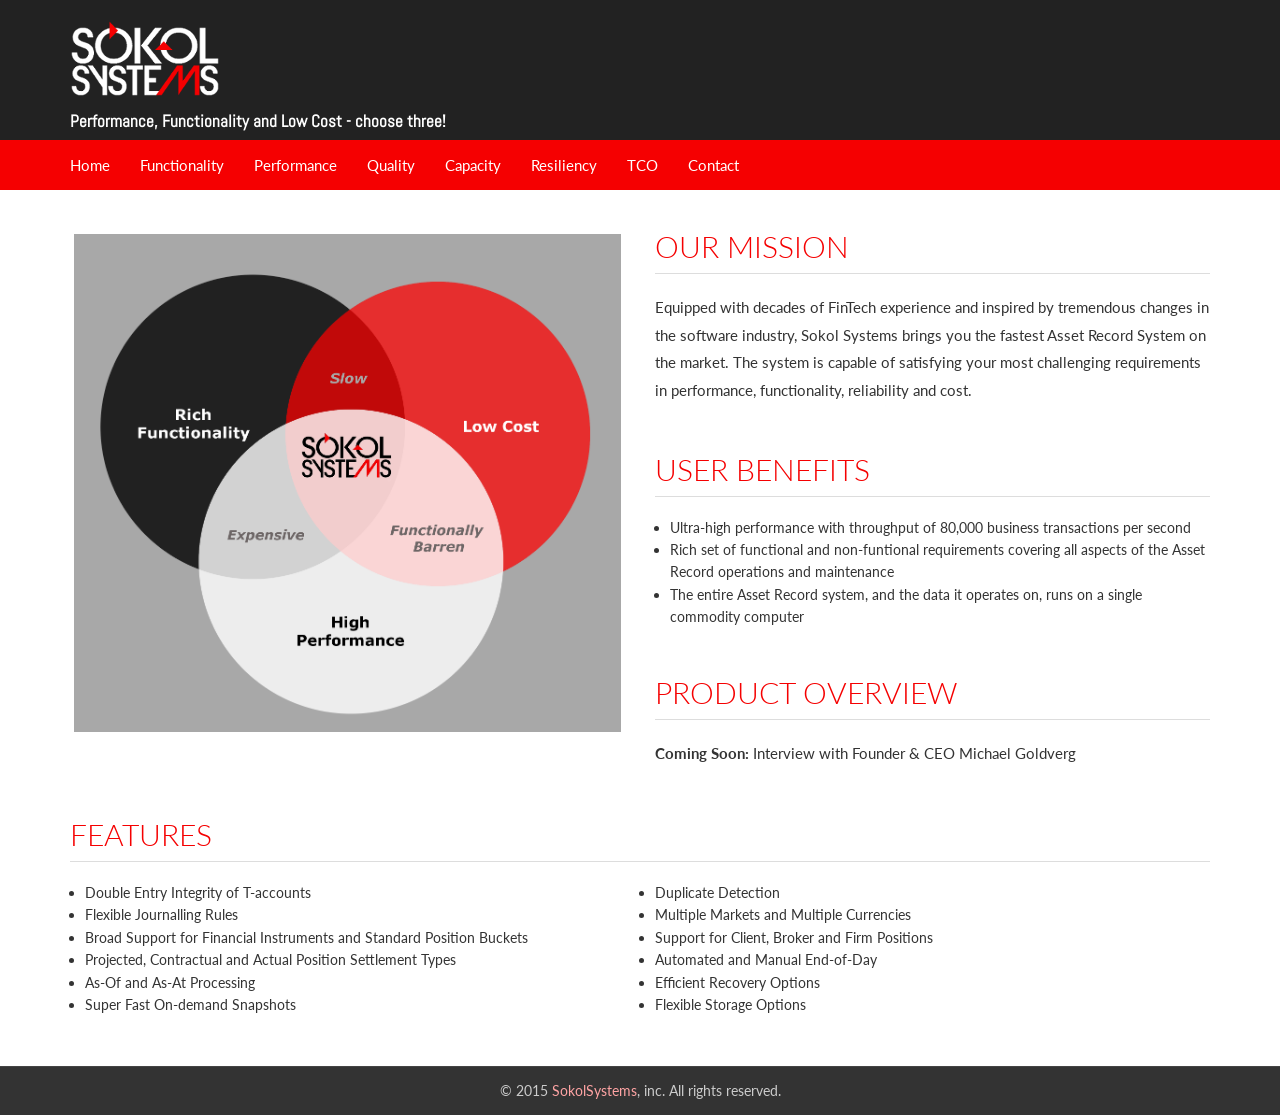
==== commit 5a5e4f1c: "Multiple modifications based on Mike's feedback." ====
--- a/index.html
+++ b/index.html
@@ -59,11 +59,11 @@
                         <li>
                             <a href="index.html">Home</a>
                         </li>
+						<li>
+                            <a href="functionality.html">Functionality</a>
+                        </li>
                         <li>
                             <a href="performance.html">Performance</a>
-                        </li>
-                        <li>
-                            <a href="cost.html">Cost</a>
                         </li>
                         <li>
                             <a href="quality.html">Quality</a>
@@ -74,8 +74,11 @@
                         <li>
                             <a href="resiliency.html">Resiliency</a>
                         </li>
-                        <li>
-                            <a href="functionality.html">Functionality</a>
+						<li>
+                            <a href="cost.html">TCO</a>
+                        </li>
+						<li>
+                            <a href="contact.html">Contact</a>
                         </li>
                     </ul> <!-- nav nabvar-nav -->
 
@@ -117,22 +120,13 @@
 					        <li>The entire Asset Record system, and the data it operates on, runs on a single commodity computer</li>
                         </ul>
                     </div>
-					<!-- <div class="col-md-8">
-                        <h2 class="section-title">Features</h2>
-                        <p class="p-lg">
-							<li>Double Entry Integrity of T-accounts</li>
-							<li>Flexible Journalling Rules</li>
-							<li>Broad Support for Financial Instruments and Standard Position Buckets</li>
-							<li>Projected, Contractual and Actual Position Settlement Types</li>
-							<li>As-Of and As-At Processing</li>
-							<li>Super Fast On-demand Snapshots</li>
-							<li>Duplicate Detection</li>
-							<li>Multiple Markets and Multiple Currencies</li>
-							<li>Support for Client, Broker and Firm Positions</li>
-							<li>Automated and Manual End-of-Day</li>
-							<li>Efficient Recovery Options</li>
-							<li>Flexible Storage Options</li></p>
-                    </div> -->
+					
+					<p class="p-lg">&nbsp;</p>
+					
+					<div class="col-md-6">
+                        <h2 class="section-title">Product Overview</h2>
+                        <p class="p-lg"><b>Coming Soon:</b> Interview with Founder & CEO Michael Goldverg</p>
+                    </div>
                 </div>
             </div> <!-- container -->
         </section>
@@ -167,30 +161,6 @@
             </div> <!-- container -->
         </section>
 
-        <!--<aside id="footer-widgets">
-            <div class="container">
-                <div class="row">
-                    <div class="col-md-12">
-                        <h3 class="footer-widget-title">Sitemap</h3>
-                        <ul class="list-unstyled three_cols">
-                            <li><a href="#">Home</a></li>
-                            <li><a href="#">Blog</a></li>
-                            <li><a href="#">Portafolio</a></li>
-                            <li><a href="#">Works</a></li>
-                            <li><a href="#">Gallery</a></li>
-                            <li><a href="#">Pricing</a></li>
-                            <li><a href="#">About Us</a></li>
-                            <li><a href="#">Our Team</a></li>
-                            <li><a href="#">Services</a></li>
-                            <li><a href="#">FAQ</a></li>
-                            <li><a href="#">Login</a></li>
-                            <li><a href="#">Cantact</a></li>
-                        </ul>
-                    </div>
-                </div>
-            </div>
-        </aside> -->
-
         <footer id="footer">
             <p>&copy; 2015 <a href="#">SokolSystems</a>, inc. All rights reserved.</p>
         </footer>
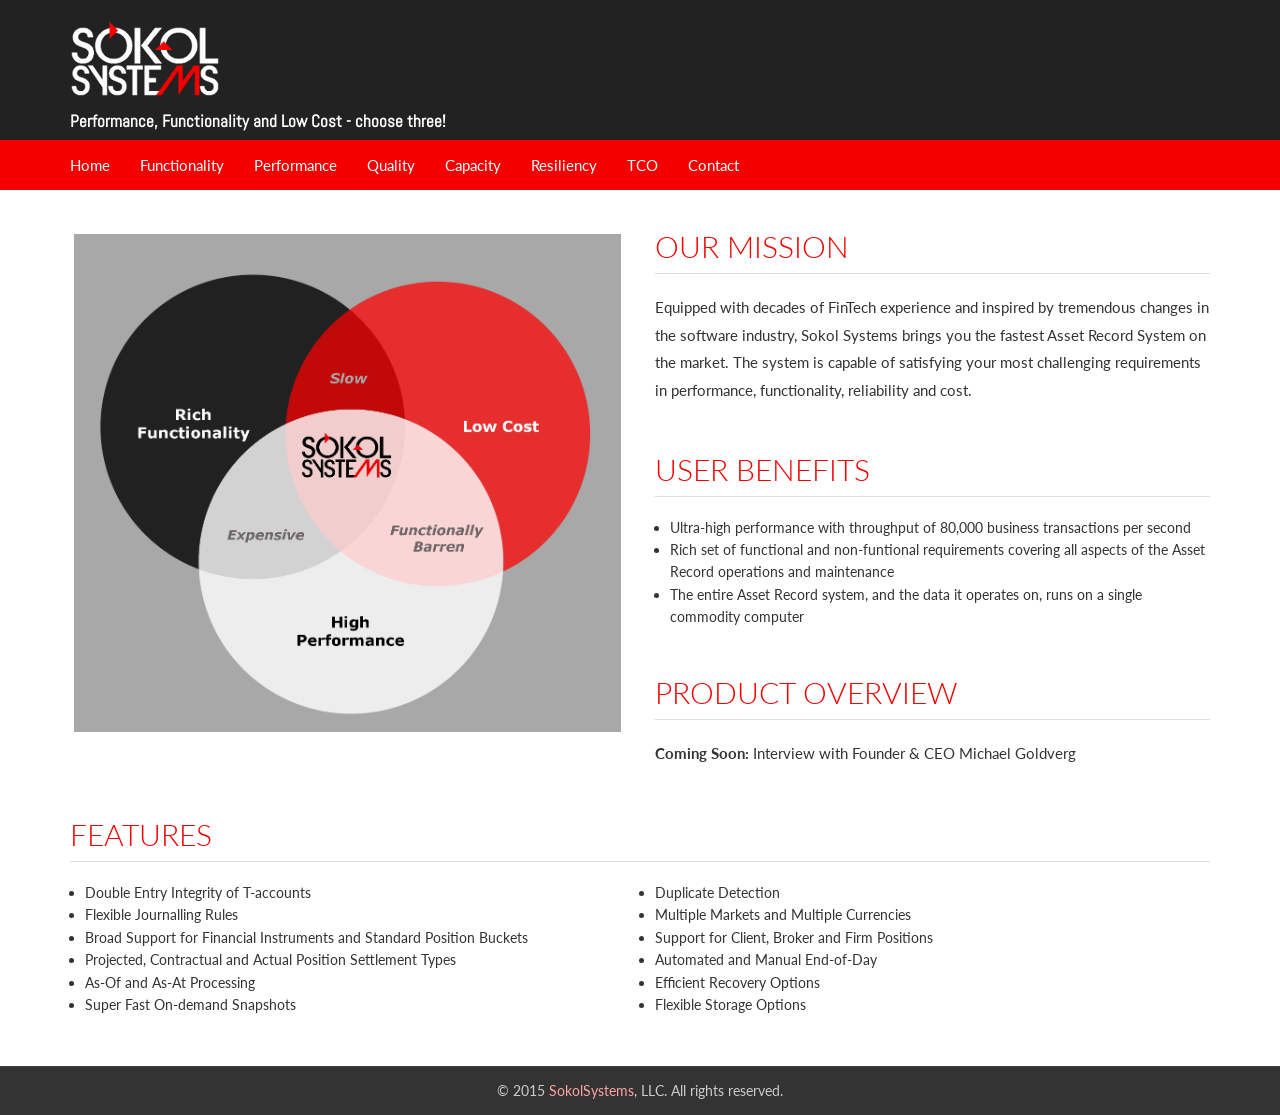
==== commit 94bf76cc: "~ inc to LLC." ====
--- a/index.html
+++ b/index.html
@@ -162,7 +162,7 @@
         </section>
 
         <footer id="footer">
-            <p>&copy; 2015 <a href="#">SokolSystems</a>, inc. All rights reserved.</p>
+            <p>&copy; 2015 <a href="#">SokolSystems</a>, LLC. All rights reserved.</p>
         </footer>
 
     </div> <!-- boxed -->
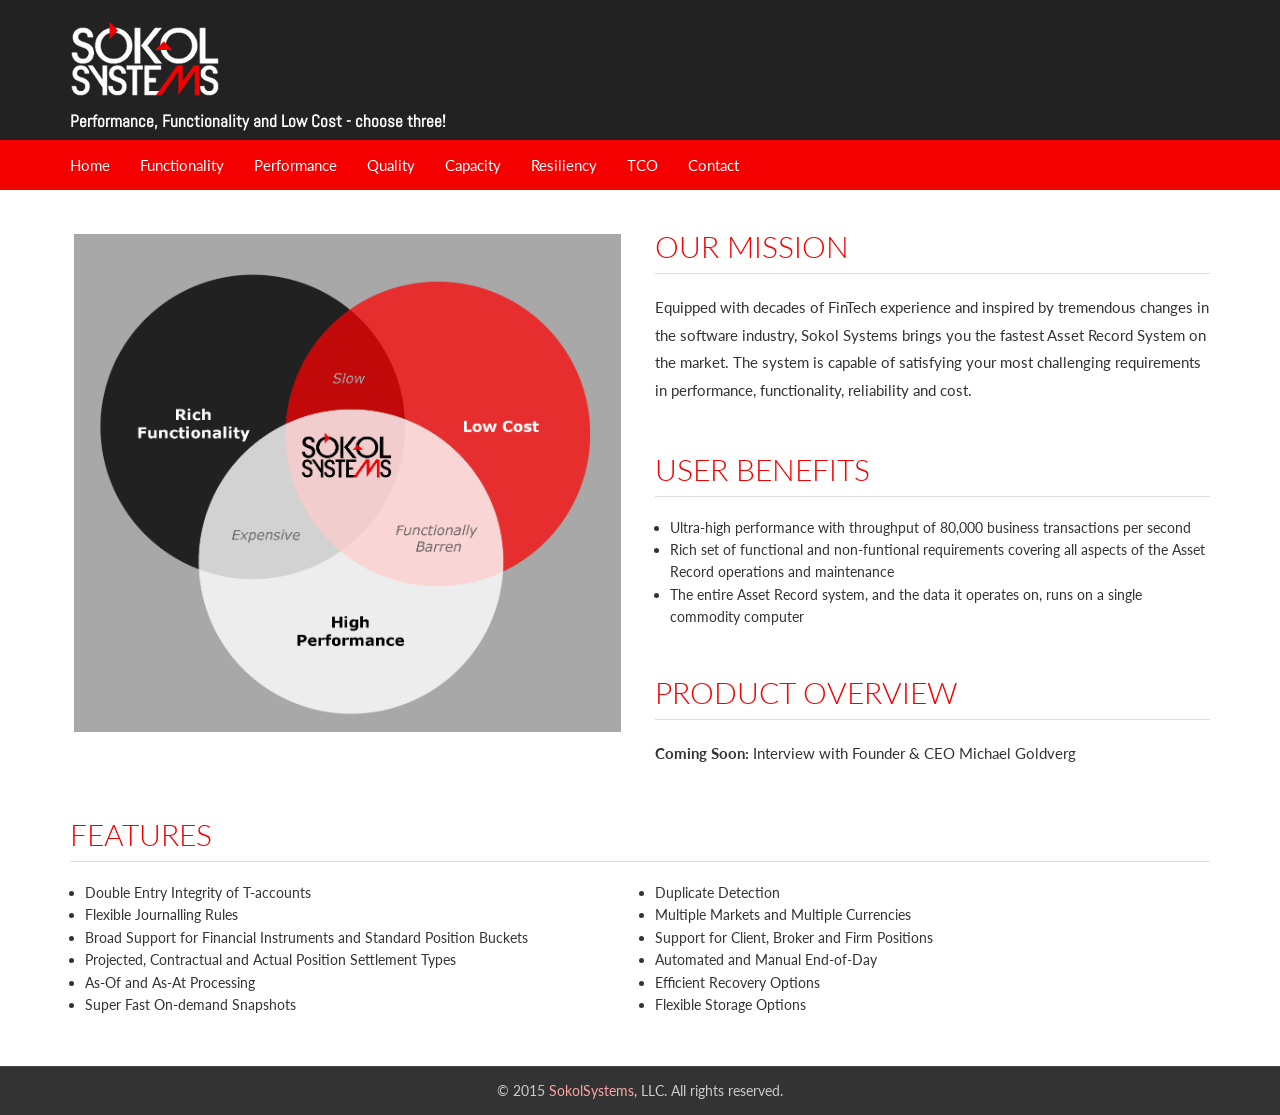
==== commit 59249e51: "Added StarCounter." ====
--- a/index.html
+++ b/index.html
@@ -189,6 +189,24 @@
     <script type="text/javascript">
         SyntaxHighlighter.all()
     </script>
+	
+	<!-- Start of StatCounter Code for Default Guide -->
+	<script type="text/javascript">
+		var sc_project=10681099; 
+		var sc_invisible=0; 
+		var sc_security="288b624c"; 
+		var scJsHost = (("https:" == document.location.protocol) ?	"https://secure." : "http://www.");
+		document.write("<sc"+"ript type='text/javascript' src='" + scJsHost+"statcounter.com/counter/counter.js'></"+"script>");
+	</script>
+	<noscript>
+		<div class="statcounter">
+			<a title="shopify site analytics" href="http://statcounter.com/shopify/" target="_blank">
+				<img class="statcounter" src="http://c.statcounter.com/10681099/0/288b624c/0/" alt="shopify site analytics">
+			</a>
+		</div>
+	</noscript>
+	<!-- End of StatCounter Code for Default Guide -->
+	
 </body>
 
 </html>
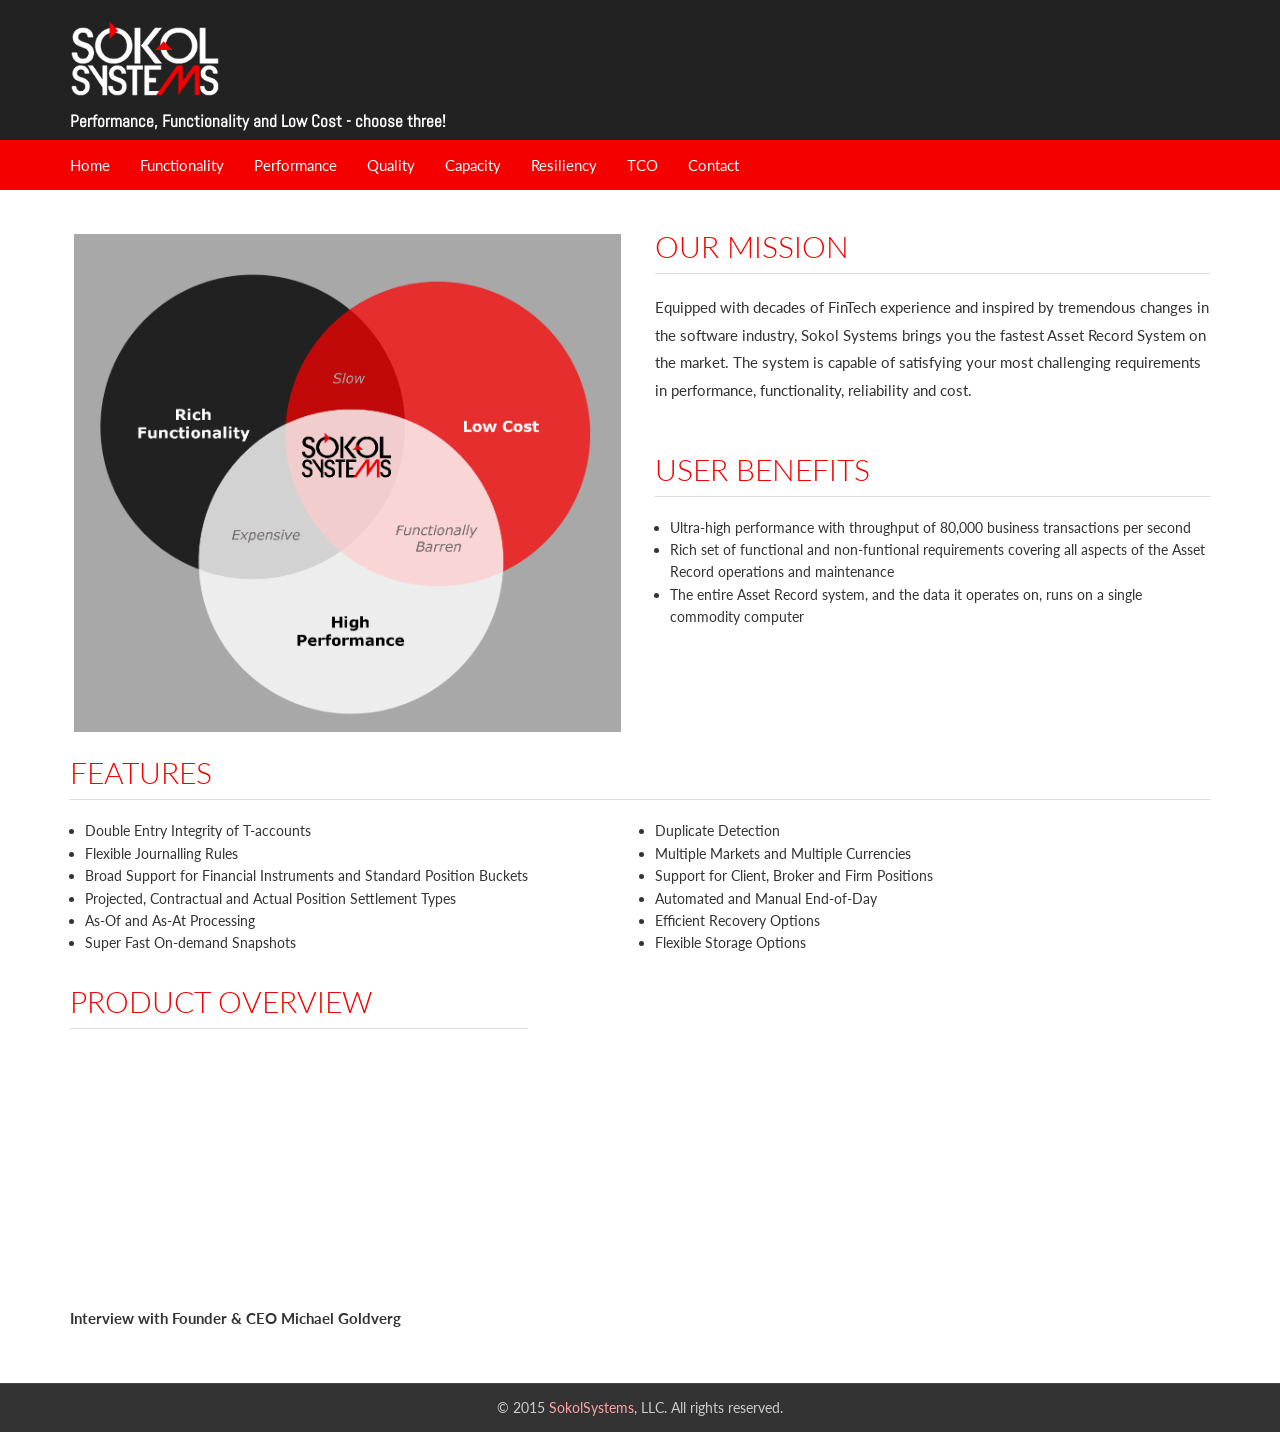
==== commit 5a9175d6: "Added YouTube video." ====
--- a/index.html
+++ b/index.html
@@ -122,18 +122,7 @@
                     </div>
 					
 					<p class="p-lg">&nbsp;</p>
-					
-					<div class="col-md-6">
-                        <h2 class="section-title">Product Overview</h2>
-                        <p class="p-lg"><b>Coming Soon:</b> Interview with Founder & CEO Michael Goldverg</p>
-                    </div>
-                </div>
-            </div> <!-- container -->
-        </section>
-
-		<section class="animated fadeIn">
-            <div class="container">
-                <div class="row">
+										
 					<div class="col-md-12">
                         <h2 class="section-title">Features</h2>
                         <div class="col-md-6">
@@ -157,9 +146,50 @@
                             </ul>
                         </div>
                     </div>
+					
+					<p class="p-lg">&nbsp;</p>
+					
+					<div class="col-md-5">
+						<ul style="padding-left:0px; padding-top:20px">	
+							<h2 class="section-title">Product Overview</h2>
+							<iframe src="https://www.youtube.com/embed/3qMd1bXS8Mw" width="445" height="250" frameborder="10" allowfullscreen></iframe>
+							<p class="p-lg"><b>Interview with Founder & CEO Michael Goldverg</b></p>
+						</ul>	
+                    </div>
+					
                 </div>
             </div> <!-- container -->
         </section>
+		
+		<!-- <section class="animated fadeIn">
+            <div class="container">
+                <div class="row">
+					<div class="col-md-12">
+                        <h2 class="section-title">Features</h2>
+                        <div class="col-md-6">
+                            <ul style="padding-left:0px;">
+    							<li>Double Entry Integrity of T-accounts</li>
+    							<li>Flexible Journalling Rules</li>
+    							<li>Broad Support for Financial Instruments and Standard Position Buckets</li>
+    							<li>Projected, Contractual and Actual Position Settlement Types</li>
+    							<li>As-Of and As-At Processing</li>
+    							<li>Super Fast On-demand Snapshots</li>
+    						</ul>
+                        </div>
+                        <div class="col-md-6">
+                            <ul style="padding-left:0px;">
+                                <li>Duplicate Detection</li>
+                                <li>Multiple Markets and Multiple Currencies</li>
+                                <li>Support for Client, Broker and Firm Positions</li>
+                                <li>Automated and Manual End-of-Day</li>
+                                <li>Efficient Recovery Options</li>
+                                <li>Flexible Storage Options</li>
+                            </ul>
+                        </div>
+                    </div>
+                </div>
+            </div> 
+        </section> -->
 
         <footer id="footer">
             <p>&copy; 2015 <a href="#">SokolSystems</a>, LLC. All rights reserved.</p>
